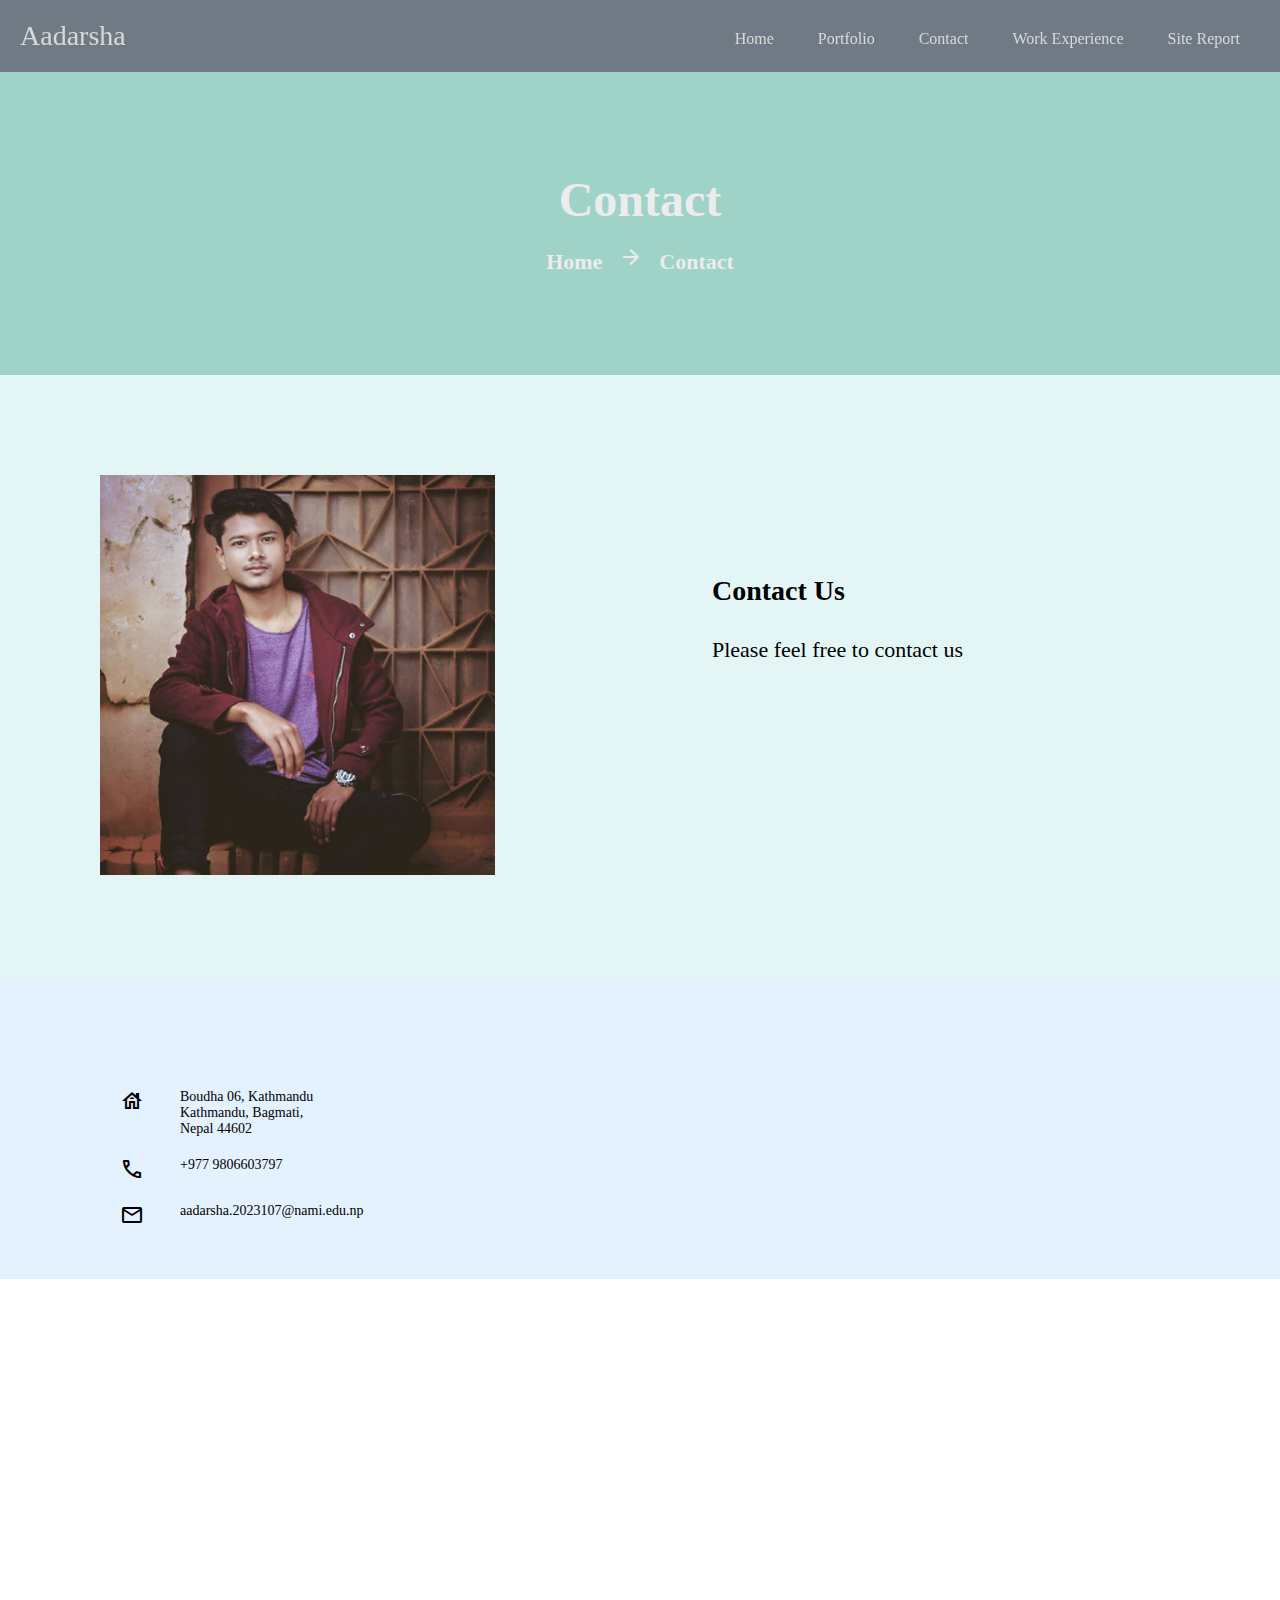
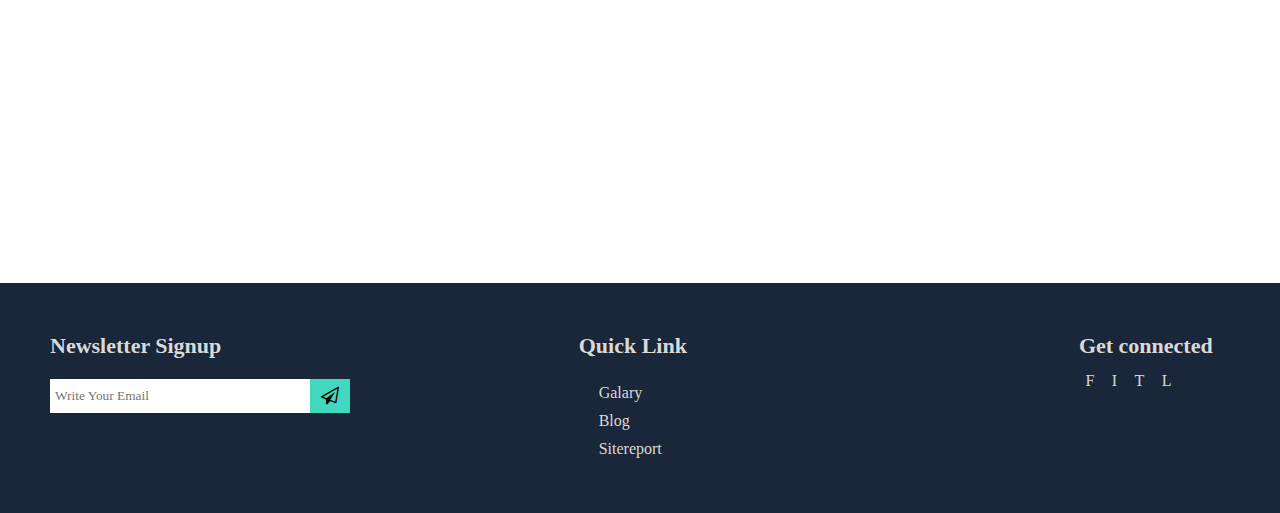
==== contact.html @ 2c63106d "Portfolio Section-1 added" ====
<!--These are elements for contact.html page-->
<!DOCTYPE html>
<html>
<head>
	<meta charset="utf-8">
	<meta name="viewport" content="width=device-width, initial-scale=1">
	<title>Portfolio</title>
	<link rel="stylesheet" href="https://cdnjs.cloudflare.com/ajax/libs/font-awesome/4.7.0/css/font-awesome.min.css">
	<link rel="stylesheet" href="https://fonts.googleapis.com/css2?family=Material+Symbols+Outlined:opsz,wght,FILL,GRAD@48,400,0,0" />
	<!--This is the link for External CSS that add design to header and footer-->
	<link rel="stylesheet" type="text/css" href="./css/style.css"/>
	<link rel="stylesheet" type="text/css" href="./css/main.css"/>
	<link rel="stylesheet" type="text/css" href="./css/contact.css"/>
</head>

<!--Body of the page starts here-->
<body>
	<!--This is the header of the page-->
	<header id="header">	<!--Header Id for scroll up behaviour-->

			<!--This div should float left-->
			<div class="left">
				<a>Aadarsha</a>
			</div>
			<!--left div ends here-->

			<!--This div should float right-->
			<div class="right">

				<!--Start of navigation bar-->
				<nav>

					<!--creating navigation menu-->
					<ul>

						<!--listing all navigation menu items-->
						<li><a href="index.html">Home</a></li>
						<li><a href="portfolio.html">Portfolio</a></li>
						<li><a href="contact.html">Contact</a></li>
						<li><a href="workexperience.html">Work Experience</a></li>
						<li><a href="sitereport.html">Site Report</a></li>
					</ul>
					<!--closing of navigation menu-->

				</nav>
				<!--Navigation bar ends-->

			</div>
			<!--right div ends here-->
	</header>
	<!--Header Ends Here-->

	<!--main part of contact.html page starts from here-->
	<main>
		<!--master-section starts here-->
		<section class="master-section">
			<h1>Contact</h1><br/>
			<h4>Home &nbsp; <span class="material-symbols-outlined">arrow_forward</span> &nbsp; Contact </h4>
		</section>
		<!--master-section ends here--->

		<!--section-1 starts here-->
		<section class="section-1">

			<!--left div-->
			<div class="left-div">
				<img src="./image/image.jpg" height="400" width="auto" />
			</div>
			<!--end of left div-->

			<div class="right-div">
				<h2>Contact Us</h2>
				<p>Please feel free to contact us</p>
			</div>
			<!--right-div ends here-->

		</section>

		<section class="section-2">
			<div class="grid-container">
				<div class="grid-element icon">
					<h3><span class="material-symbols-outlined">house</span></h3>
				</div>

				<div class="grid-element">
					<h3>Boudha 06, Kathmandu <br/> Kathmandu, Bagmati, <br/> Nepal 44602</h3>
				</div>
				<div class="grid-element icon">
					<h3><span class="material-symbols-outlined">call</span></h3>
				</div>
				<div class="grid-element">
					<h3> +977 9806603797</h3>
				</div>
				<div class="grid-element icon">
					<h3><span class="material-symbols-outlined">mail</span></h3>
				</div>
				<div class="grid-element">
					<h3>aadarsha.2023107@nami.edu.np</h3>
				</div>
			</div> 
			<div class="form">
			</div>
		</section>

		<section class="section-3">
			<div>
				<iframe src="https://www.google.com/maps/embed?pb=!1m18!1m12!1m3!1d1766.4216555896098!2d85.33273132327665!3d27.691237312640244!2m3!1f0!2f0!3f0!3m2!1i1024!2i768!4f13.1!3m3!1m2!1s0x39eb19bd77dff7bd%3A0x4e460f61db70187a!2z4KSt4KSV4KWN4KSk4KS_IOCkpeCkvuCkquCkviDgpLjgpKHgpJUsIEthdGhtYW5kdSA0NDYwMA!5e0!3m2!1sen!2snp!4v1677048920042!5m2!1sen!2snp" style="border:0; allowfullscreen="" loading="lazy" referrerpolicy="no-referrer-when-downgrade"></iframe>
			</div>
		</section>


	</main>
	<!--main part of contact.html ends here-->

	<footer>

		<div class="main">

		<!--Start of footer left div--->
		<div class="left">

			<!--footer left inner div starts here-->
			<div class="left-inner">
				<h1>Newsletter Signup</h1>
				<!--Newsletter subscription form start here-->
				<!---Form is required to make submit property send an email-->
				<!--Class given to identity this is footer-form only for newsletter subscription-->
				<form class="footer-form">		
					<input type="email" name="email-for-newsletter" placeholder="Write Your Email" onfocus="this.placeholder='';" required/>
				<button type="submit" name="submit-button" class="subscribe-button"><i class="fa fa-paper-plane-o"></i></button>
				</form>
				<!--footer form ends here-->
			</div>
			<!--footer left inner div ends here-->

		</div>
		<!--end of footer left div-->

		<!--footer center div starts here-->
		<div class="center">
			
			<!--footer center inner div starts here-->
			<div class="center-inner">
				<h1>Quick Link</h1>
					<ul>
						<li><a href="">Galary</a></li>
						<li><a href="">Blog</a></li>
						<li><a href="">Sitereport</a></li>
					</ul>
			</div>
			<!--footer center inner div ends here-->

		</div>
		<!--footer center div ends here-->

		<!--footer right div starts here-->
		<div class="right">
			
			<!--footer right inner div starts here-->
			<div class="right-inner">
				<h1>Get connected</h1>
					<ul>
						<li><a href="">F</a></li>
						<li><a href="">I</a></li>
						<li><a href="">T</a></li>
						<li><a href="">L</a></li>
					</ul>
			</div>
			<!--footer right inner div ends here-->

		</div>
		<!--footer right div ends here-->

	</div>

	</footer>
	<!--footer ends here-->

</body>
</html>
---- css/style.css ----
/*This is the main stylesheet for header and footer of the overall pages of the website*/
:root {
	--fade1 : #e3f6f5;
}
/* setting body margin to 0*/
* {
	margin: 0;
	font-family: Verdana;
}

/*adding design to header*/
header {
	padding: 20px;
	background-color: #1239;
	color: #d9dad7;
	position: sticky;
	top: 0;
}
header div {
	display: inline-block;
	margin: 0;
}
header .left {
	font-weight: 200px;
	font-size: 28px;
}
header .right {
	float: right;
}
header .right nav{
	margin-top: 10px;
}

/* header ul style to none */
ul {
	list-style-type: none;
	margin: 0;
}
/* setting default property of a to designed propert*/
header a{
	text-decoration: none;
	color: #d9dad7;
}
header nav ul .hamburger {
	display: none;
	visibility: hidden;
}

footer a{
	text-decoration: none;
	color: #d9dad7;
}

/*navigation-menu items inline */
header nav ul li {
	display: inline-block;
	margin: 0;
	padding: 0 20px;
}

/*adding design to footer*/
footer {
	background-color: #1a2639;
	color: #d9dad7;
	padding: 50px;
	justify-content: center;
}

/*main container div of footer*/
footer .main {
	display: grid;
	grid-template-columns: auto auto auto;

}

/*footer newsletter subscription form*/
footer form {
	display: flex;
	padding: 20px 0;
}

/*form elements default property modified*/
form input, button, textarea {
	width: 250px;
	height: 30px;
	border-style: none;
	padding: 2px 5px;
	box-shadow: none;
	outline-style: none;
}

/*overriding the property of button to minimize repetation of CSS code*/
footer form button {
	width: 40px;
	height: 34px;
	border-style: none;
	background-color: #41d8bf;
	font-weight: 200px;
	font-size: 18px;
}

/*margin setting for center div*/
footer .center {
	margin: 0 5%;
}

/*margin setting for center dv ul*/
footer .center ul {
	margin: 0 20px;
	padding: 0;
}

/*padding for center h1 maintain a bottom gap*/
footer .center h1 {
	padding-bottom: 20px;
}

/*padding for li maintain top-bottom space between list*/
footer .center li {
	padding: 5px 0;
}

/*floating right for right div*/
footer .right-inner {
	float: right;
	margin-right: 5%;
}

/*inline display and padding to maintain gaps*/
footer .right-inner li {
	display: inline-block;
	padding: 10% 5%;
}

/*changing dont sixe of all h1 elements of footer*/
footer h1 {
	font-size: 22px;
}

@media only screen and (max-width: 900px) {

	nav {
		display: none;
	}
	footer .main {
		grid-template-columns: auto;
	}
	footer .main .left-inner {
		margin-left: auto;
		margin-right: auto;
		max-width: 400px;
	}
	footer .main .left-inner {
		text-align: center;
	}
	footer .main .left-inner form {
		margin: 0 7.5%;
	}
	footer .main .center-inner {
		text-align: center;
		margin-top: 20px;
	}
	footer .main .right-inner {
		float: none;
		text-align: center;
		margin-top: 40px;
	}
	footer .main .right-inner h1 {
		margin-left: 30px;
	}
	footer .main .right-inner ul {
		margin-left: 30px;
		padding-left: 3px;
	}
	footer h1 {
		font-size: 20px;
	}

}
---- css/main.css ----
/*This is the common property for <main> part of all the pages*/

/*margin to 0*/
* {
	margin: 0;
	padding: 0;
	font-family: Verdana;
}

/*for all button with class name read-more*/
.read-more {
	width: 150px;
	height: 40px;
	margin-top: 30px;
	background-color: #41d8bf;
}

/*padding for all sections of all pages*/
section {
	padding: 100px;
}

.master-section {
	background-color: #9fd3c7;
	padding: 100px 0;
	color: #ececec;
}
.master-section h1, h4{
	font-size: 48px;
	text-align: center;
}
.master-section h4 {
	font-size: 22px;
}
.master-section h1 {
	padding: 0;
}
.profile-img {
	height: 400px;
	width: auto;
}
---- css/contact.css ----
.section-1{
	display: grid;
	grid-template-columns: auto auto;
	background-color: var(--fade1);
}
.section-1 .right-div h2 {
	font-size: 28px;
}
.section-2 .grid-container {
	display: grid;
	grid-template-columns: auto auto;
	grid-gap: 0;
	height: 100px;
	margin-right: 10%;
}
.grid-element {
	padding: 10px 20px;
}
.section-1 h2, p {
	font-size: 36px;
	padding: 100px 50px 0 50px;
}
.section-1 p {
	font-size: 22px;
	padding-top: 30px;
}
.section-2 .grid-container .icon h3 {
	font-size: 8px;
}
.section-2 .grid-container .icon {
	width: 20px;
}
.section-2, .section-2 .form form {
	display: flex;
	background-color: #e4f1fe;
}
.section-2 .form form input, textarea{ 
	width: 280px;
	height: 10px;
	padding: 20px;
	margin: 10px 10px;
}
.section-2 .form form textarea {
	height: 150px;
}
.section-2 .form form button {
	width: 200px;
	height: 40px;
	float: right;
	margin-right: 10px;
	background-color: #41d8bf;
}
.section-2 h3 {
	font-size: 14px;
	font-weight: normal;
}
.section-3 div {
	width: 600px;
	margin-right: auto;
	margin-left: auto;
}
.section-3 div iframe {
	height: 400px;
	width: 600px;
	margin-left: auto;
	margin-right: auto;
}
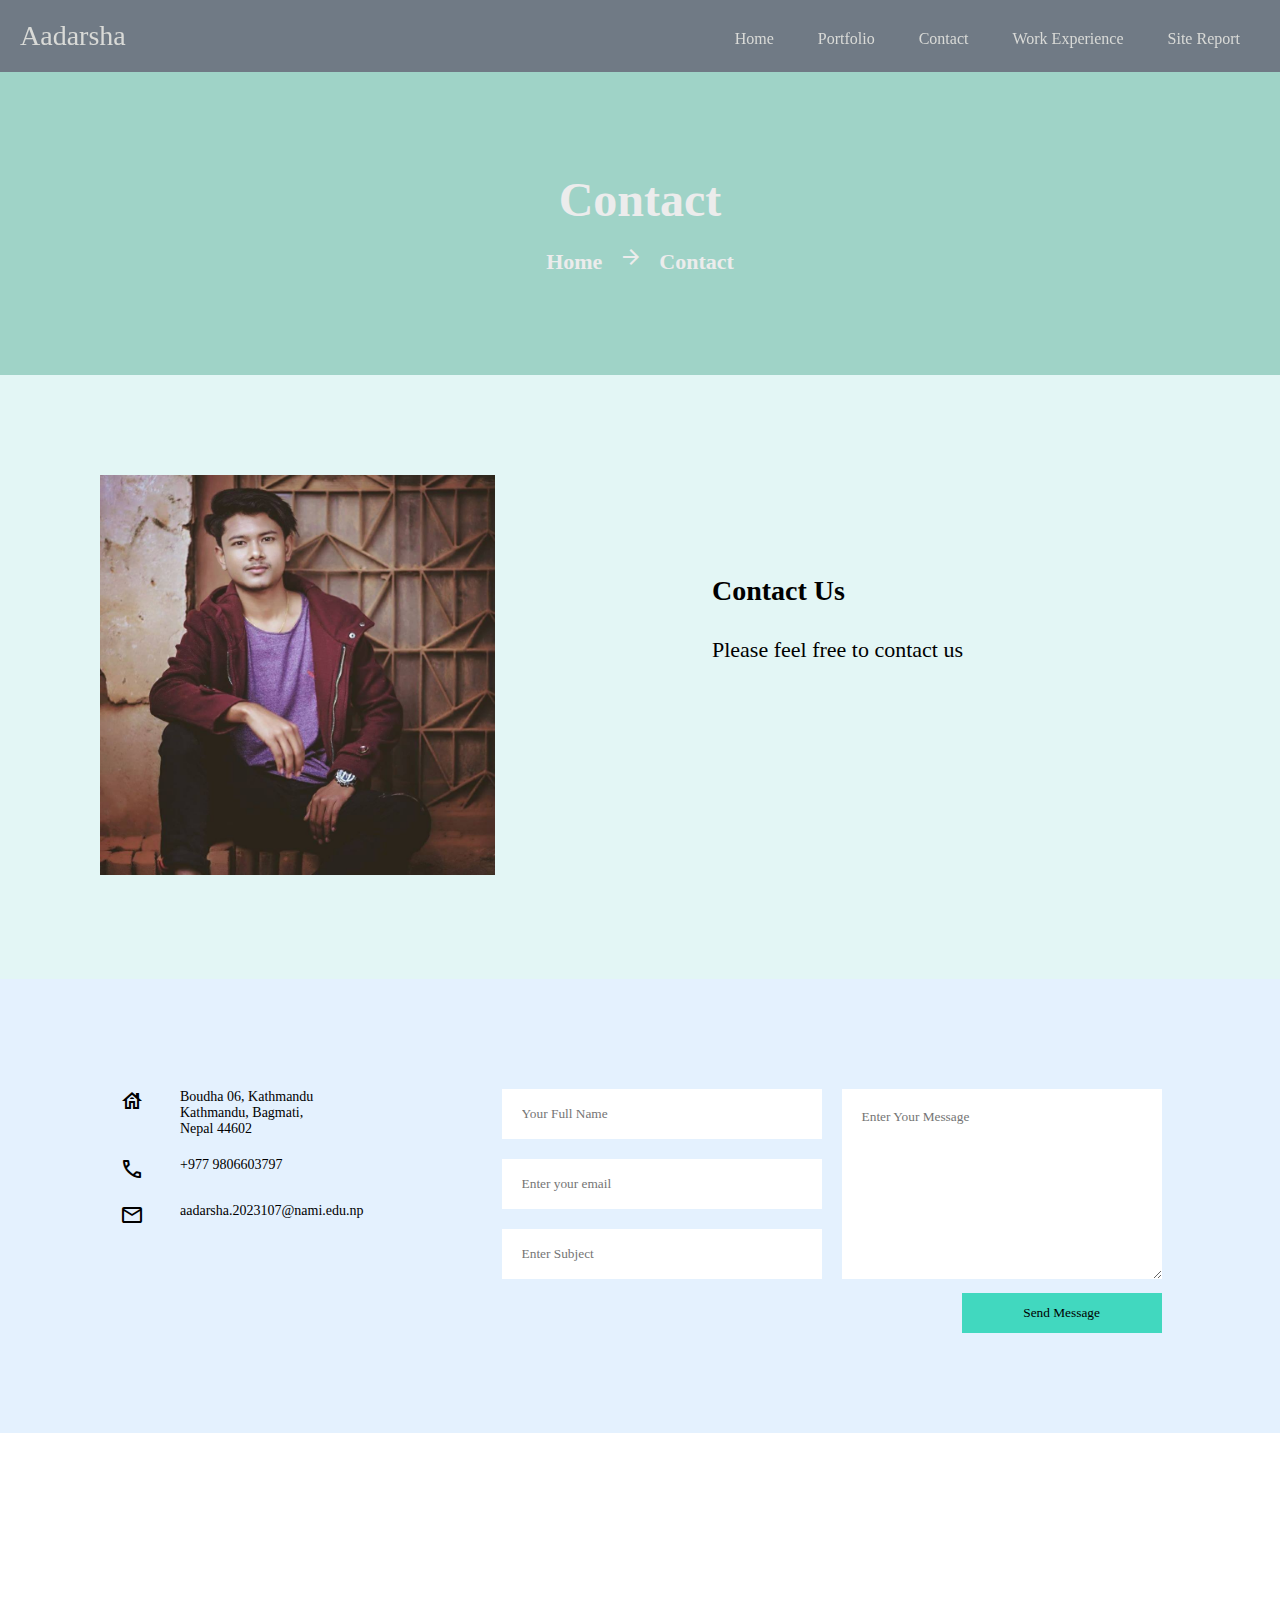
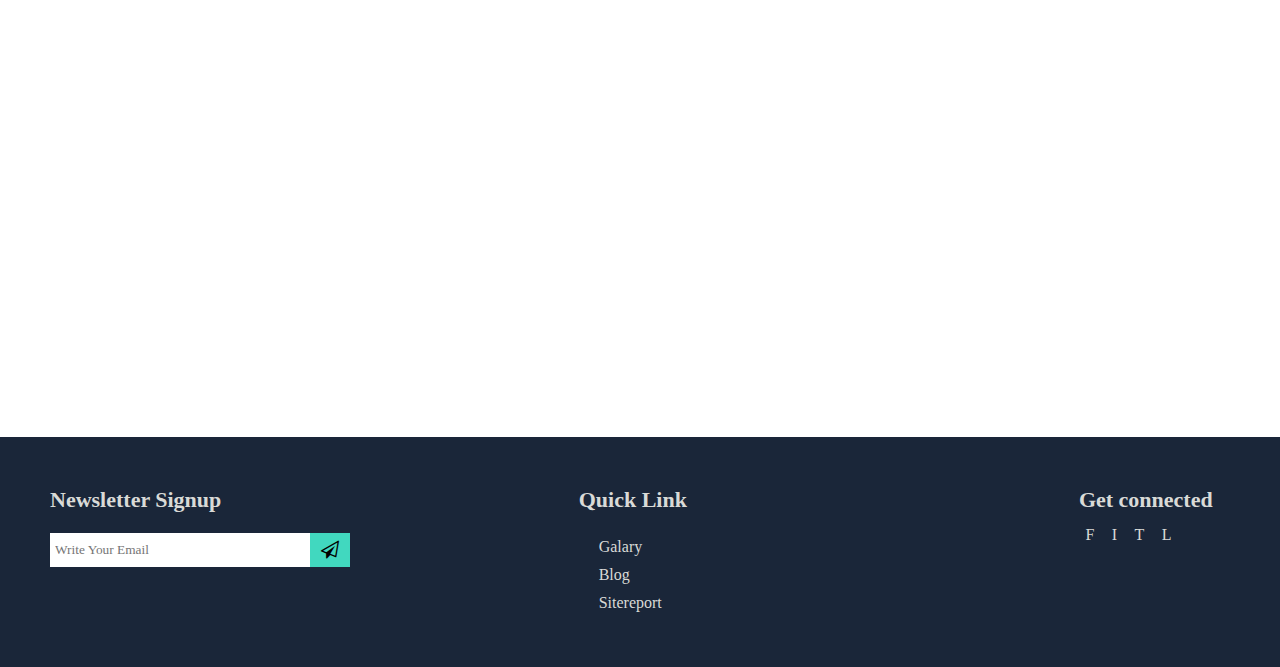
==== commit 57d8fdc1: "Contact Form Created" ====
--- a/contact.html
+++ b/contact.html
@@ -99,6 +99,17 @@
 				</div>
 			</div> 
 			<div class="form">
+				<form>
+					<div>	
+						<input class="name" name="name" id="name" placeholder="Your Full Name" required/><br/>
+						<input type="email" name="email" placeholder="Enter your email" required/><br/>
+						<input type="text" name="subject" placeholder="Enter Subject"required/>
+					</div>
+					<div>
+						<textarea type="text" name="message" placeholder="Enter Your Message"required/></textarea><br/>
+						<button type="submit" name="Submit">Send Message</button>
+					</div>
+				</form>
 			</div>
 		</section>
 
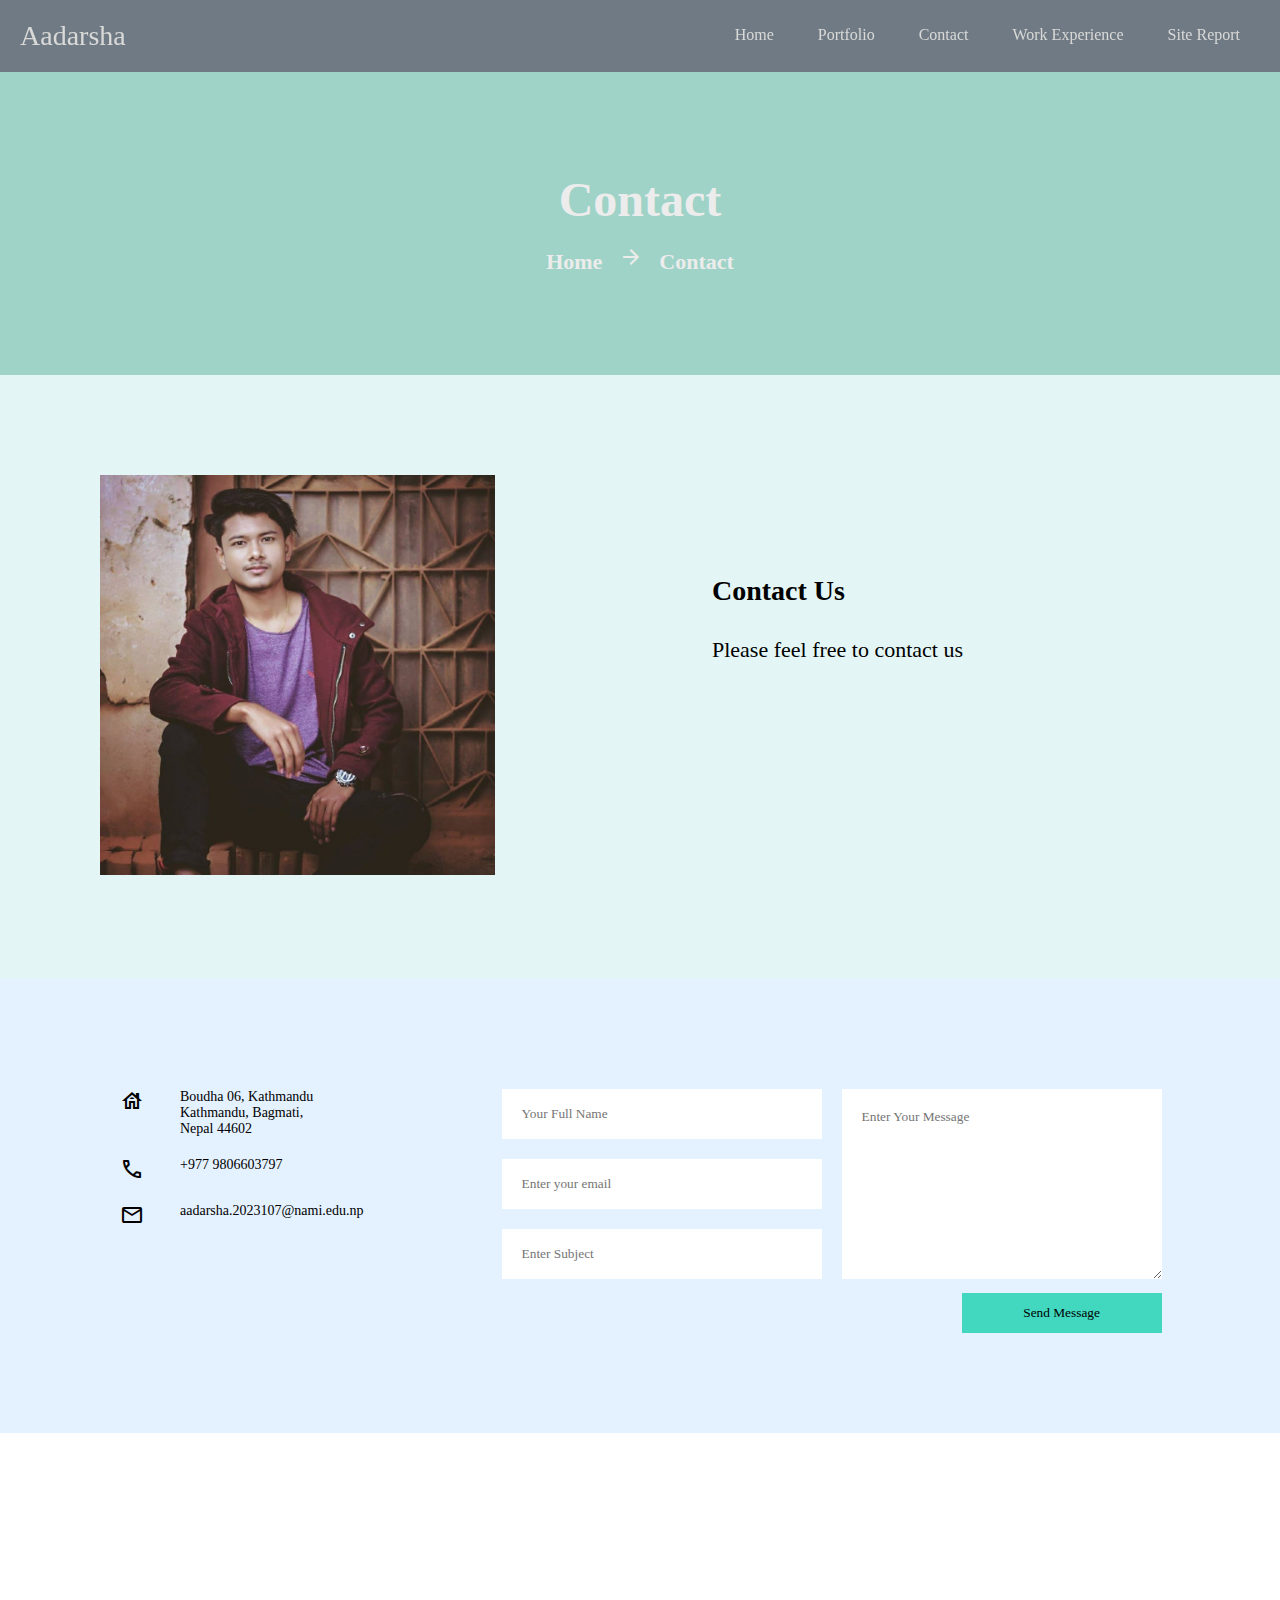
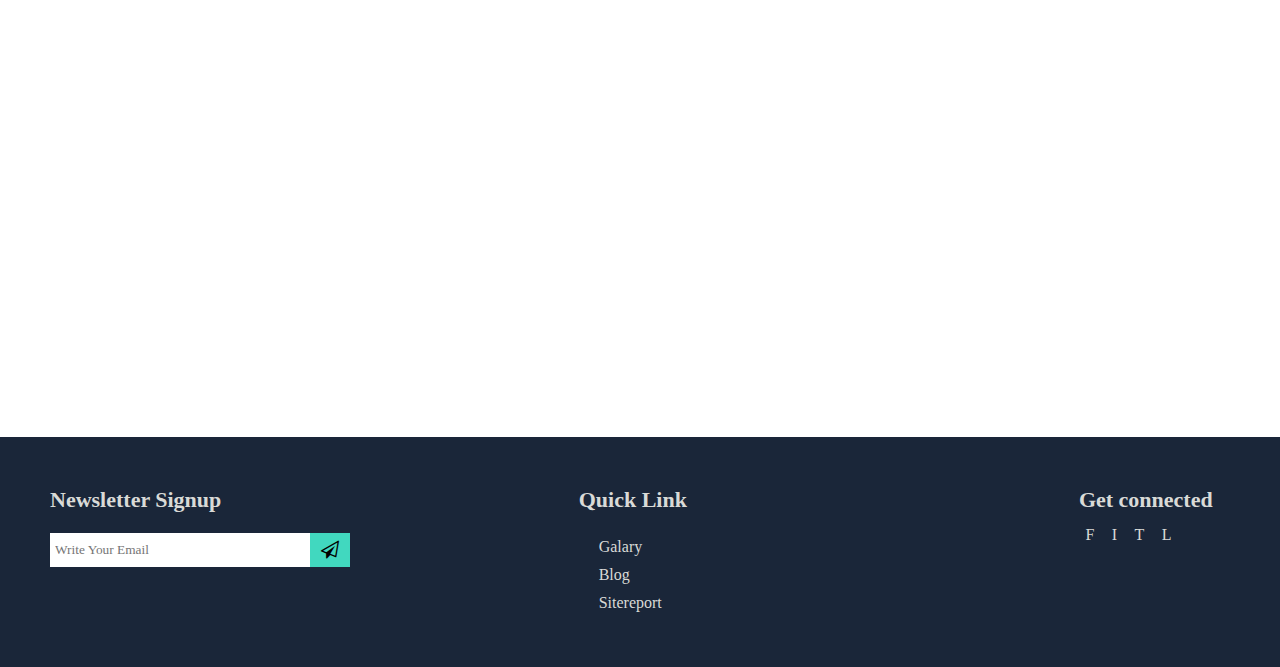
==== commit 54264278: "Box shadow modified" ====
--- a/contact.html
+++ b/contact.html
@@ -20,7 +20,7 @@
 
 			<!--This div should float left-->
 			<div class="left">
-				<a>Aadarsha</a>
+				<a href="#section">Aadarsha</a>
 			</div>
 			<!--left div ends here-->
 
@@ -53,7 +53,7 @@
 	<!--main part of contact.html page starts from here-->
 	<main>
 		<!--master-section starts here-->
-		<section class="master-section">
+		<section class="master-section" id="section">
 			<h1>Contact</h1><br/>
 			<h4>Home &nbsp; <span class="material-symbols-outlined">arrow_forward</span> &nbsp; Contact </h4>
 		</section>
@@ -99,7 +99,7 @@
 				</div>
 			</div> 
 			<div class="form">
-				<form>
+				<form action="mailto: aadarsha.2023107@nami.edu.np" method="post" enctype="text/plain">
 					<div>	
 						<input class="name" name="name" id="name" placeholder="Your Full Name" required/><br/>
 						<input type="email" name="email" placeholder="Enter your email" required/><br/>
@@ -136,7 +136,7 @@
 				<!--Newsletter subscription form start here-->
 				<!---Form is required to make submit property send an email-->
 				<!--Class given to identity this is footer-form only for newsletter subscription-->
-				<form class="footer-form">		
+				<form class="footer-form" action="mailto: aadarsha.2023107@nami.edu.np" method="post" enctype="text/plain">		
 					<input type="email" name="email-for-newsletter" placeholder="Write Your Email" onfocus="this.placeholder='';" required/>
 				<button type="submit" name="submit-button" class="subscribe-button"><i class="fa fa-paper-plane-o"></i></button>
 				</form>
--- a/css/style.css
+++ b/css/style.css
@@ -3,6 +3,9 @@
 	--fade1 : #e3f6f5;
 }
 /* setting body margin to 0*/
+html {
+	scroll-behavior: smooth;
+}
 * {
 	margin: 0;
 	font-family: Verdana;
@@ -28,7 +31,7 @@
 	float: right;
 }
 header .right nav{
-	margin-top: 10px;
+	padding-top: 6px;
 }
 
 /* header ul style to none */
@@ -41,6 +44,7 @@
 	text-decoration: none;
 	color: #d9dad7;
 }
+
 header nav ul .hamburger {
 	display: none;
 	visibility: hidden;
@@ -137,10 +141,43 @@
 	font-size: 22px;
 }
 
+header .left a:hover {
+  transition: 5s;
+  -webkit-animation: glowing-text 1s ease-in-out infinite alternate;
+  -moz-animation: glowing-text 1s ease-in-out infinite alternate;
+  animation: glowing-text 1s ease-in-out infinite alternate;
+  cursor: pointer;
+
+}
+nav a:hover {
+	padding: 30px;
+	padding-bottom: 28.5px;
+	cursor: pointer;
+	transition: 1s;
+	background-color: #1249;
+}
+.active {
+	border-bottom: 2ps solid red;
+}
+@keyframes glowing-text {
+  0% {
+    text-shadow: 0 0 10px #fff, 0 0 20px #fff, 0 0 30px #2e00e6, 0 0 40px #6300e6, 0 0 50px #c300e6, 0 0 60px #e200e6, 0 0 70px #e600ca;
+  
+  100% {
+    text-shadow: 0 0 20px #fff, 0 0 30px #ff4da6, 0 0 40px #ff4da6, 0 0 50px #ff4da6, 0 0 60px #ff4da6, 0 0 70px #ff4da6, 0 0 80px #ff4da6;
+  }
+}
 @media only screen and (max-width: 900px) {
 
-	nav {
+	nav{
 		display: none;
+	}
+	header .right .hamburger div {
+		height: 3px;
+		width: 30px;
+		background-color: white;
+		display: block;
+		margin: 5px;
 	}
 	footer .main {
 		grid-template-columns: auto;
--- a/css/main.css
+++ b/css/main.css
@@ -38,4 +38,43 @@
 .profile-img {
 	height: 400px;
 	width: auto;
+}
+
+.skill {
+	text-align: center;
+}
+
+/*for grid-container div of section-3 only*/
+.skill .grid-container {
+	display: grid;
+	grid-template-columns: auto auto auto;
+	padding: 25px;
+}
+.skill h1, .main-paragraph {
+	margin: 25px auto;
+}
+.skill p {
+	margin-bottom: 0;
+}
+.skill h1 {
+	margin-bottom: 0;
+}
+/* for grid-element of section-2 only*/
+.skill .grid-element {
+	padding: 100px;
+	box-shadow: rgba(100, 100, 111, 0.2) 0px 7px 29px 0px;
+	margin: 10px;
+}
+
+.skill .grid-element p, a {
+	padding: 10px 0;
+}
+.skill .grid-element p i{
+	font-size: 48px;
+}
+.skill .grid-element:hover{
+	cursor: pointer;
+	color: #8594e4;
+	box-shadow: rgba(0, 0, 0, 0.25) 0px 54px 55px, rgba(0, 0, 0, 0.12) 0px -12px 30px, rgba(0, 0, 0, 0.12) 0px 4px 6px, rgba(0, 0, 0, 0.17) 0px 12px 13px, rgba(0, 0, 0, 0.09) 0px -3px 5px;
+	transition: 0.5s;
 }--- a/css/contact.css
+++ b/css/contact.css
@@ -64,4 +64,13 @@
 	width: 600px;
 	margin-left: auto;
 	margin-right: auto;
-}+}
+footer form button {
+	width: 40px;
+	height: 34px;
+	border-style: none;
+	background-color: #41d8bf;
+	font-weight: 200px;
+	font-size: 18px;
+}
+
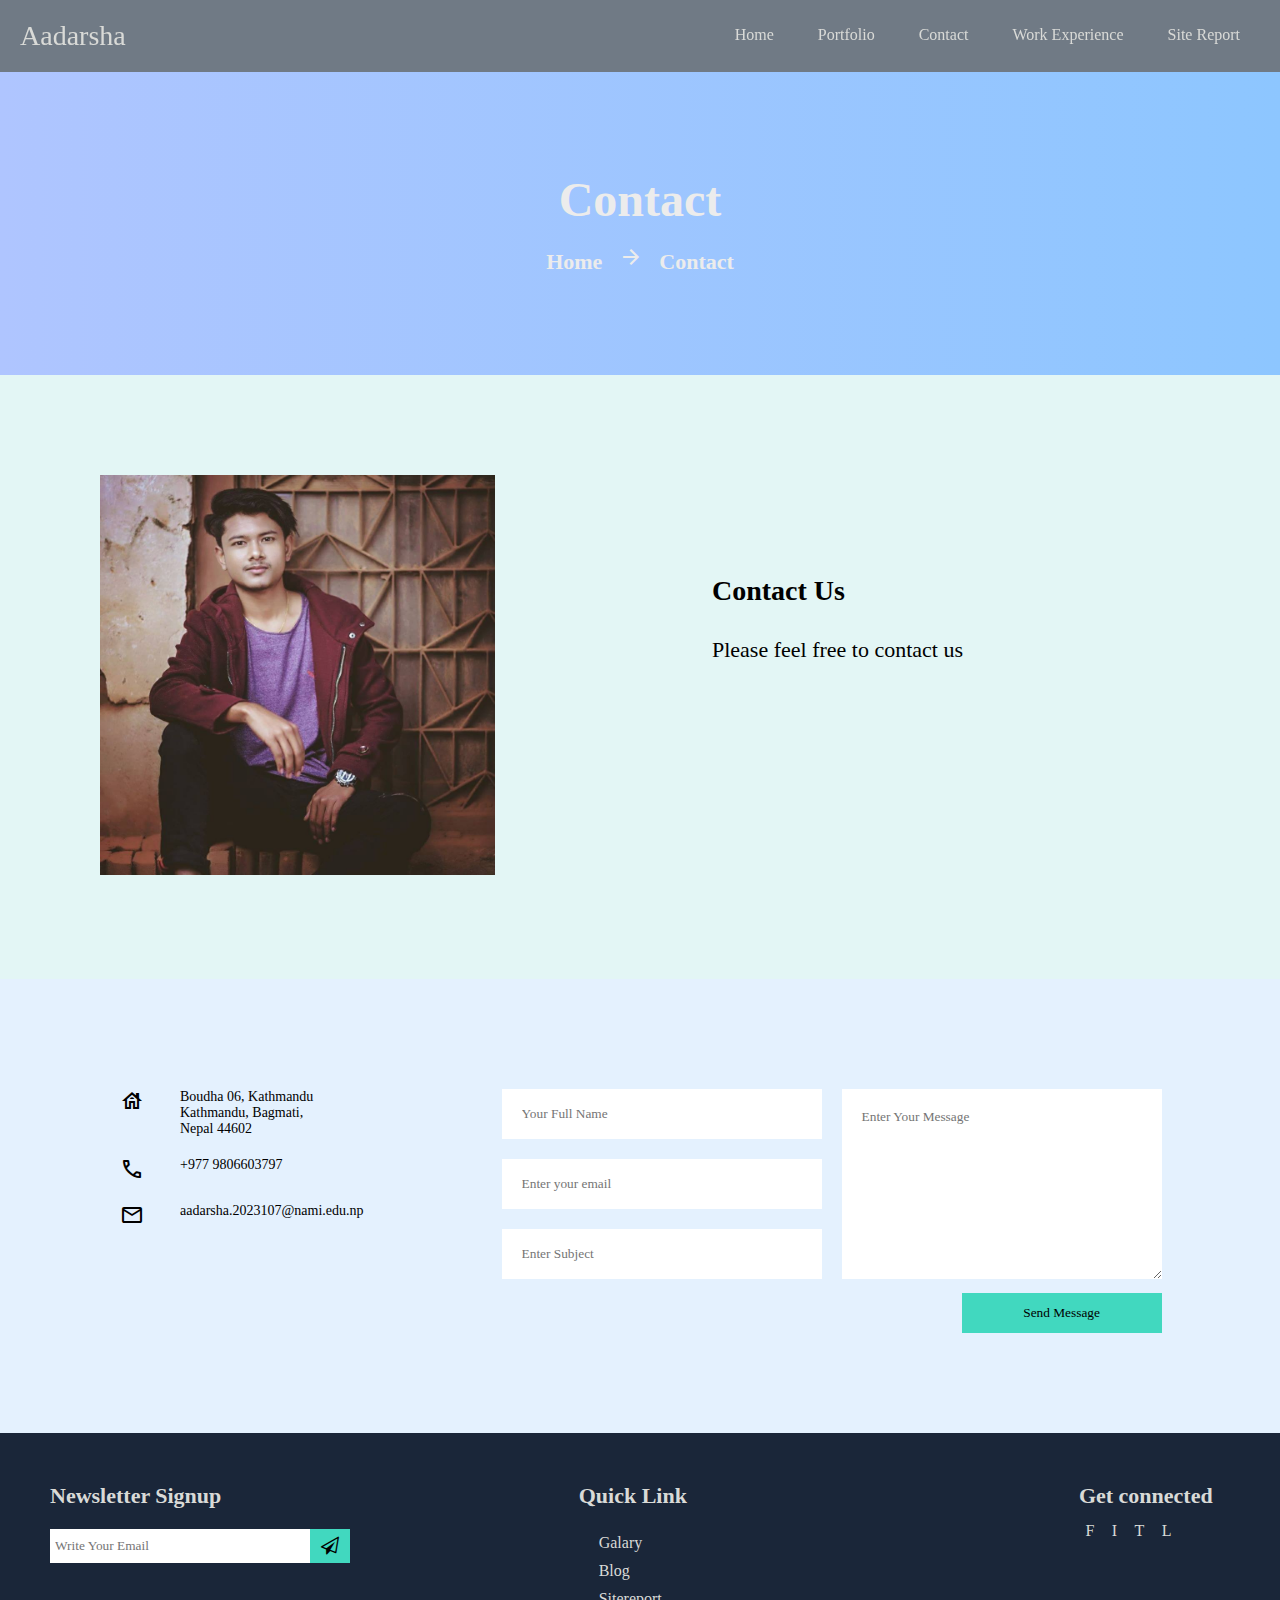
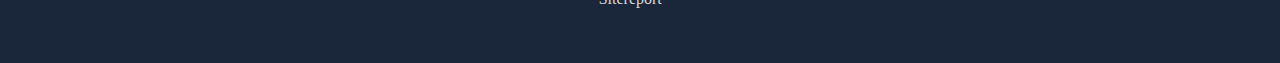
==== commit fda510fd: "Content and Styling for workexperience.html page" ====
--- a/contact.html
+++ b/contact.html
@@ -36,7 +36,7 @@
 						<!--listing all navigation menu items-->
 						<li><a href="index.html">Home</a></li>
 						<li><a href="portfolio.html">Portfolio</a></li>
-						<li><a href="contact.html">Contact</a></li>
+						<li class="active"><a href="contact.html">Contact</a></li>
 						<li><a href="workexperience.html">Work Experience</a></li>
 						<li><a href="sitereport.html">Site Report</a></li>
 					</ul>
@@ -113,12 +113,6 @@
 			</div>
 		</section>
 
-		<section class="section-3">
-			<div>
-				<iframe src="https://www.google.com/maps/embed?pb=!1m18!1m12!1m3!1d1766.4216555896098!2d85.33273132327665!3d27.691237312640244!2m3!1f0!2f0!3f0!3m2!1i1024!2i768!4f13.1!3m3!1m2!1s0x39eb19bd77dff7bd%3A0x4e460f61db70187a!2z4KSt4KSV4KWN4KSk4KS_IOCkpeCkvuCkquCkviDgpLjgpKHgpJUsIEthdGhtYW5kdSA0NDYwMA!5e0!3m2!1sen!2snp!4v1677048920042!5m2!1sen!2snp" style="border:0; allowfullscreen="" loading="lazy" referrerpolicy="no-referrer-when-downgrade"></iframe>
-			</div>
-		</section>
-
 
 	</main>
 	<!--main part of contact.html ends here-->
--- a/css/style.css
+++ b/css/style.css
@@ -102,7 +102,10 @@
 	font-weight: 200px;
 	font-size: 18px;
 }
-
+footer form button:hover {
+	font-size: 22px;
+	transition: 1s;
+}
 /*margin setting for center div*/
 footer .center {
 	margin: 0 5%;
@@ -157,16 +160,20 @@
 	background-color: #1249;
 }
 .active {
-	border-bottom: 2ps solid red;
-}
+  -webkit-animation: glowing-text 1s ease-in-out infinite alternate;
+  -moz-animation: glowing-text 1s ease-in-out infinite alternate;
+  animation: glowing-text 1s ease-in-out infinite alternate;
+}
+
 @keyframes glowing-text {
   0% {
     text-shadow: 0 0 10px #fff, 0 0 20px #fff, 0 0 30px #2e00e6, 0 0 40px #6300e6, 0 0 50px #c300e6, 0 0 60px #e200e6, 0 0 70px #e600ca;
-  
+  }
   100% {
     text-shadow: 0 0 20px #fff, 0 0 30px #ff4da6, 0 0 40px #ff4da6, 0 0 50px #ff4da6, 0 0 60px #ff4da6, 0 0 70px #ff4da6, 0 0 80px #ff4da6;
   }
 }
+
 @media only screen and (max-width: 900px) {
 
 	nav{
--- a/css/main.css
+++ b/css/main.css
@@ -21,7 +21,9 @@
 }
 
 .master-section {
-	background-color: #9fd3c7;
+	background: #1D976C;
+	background: -webkit-linear-gradient(to right,  #afc5ff, #1D976C);
+	background: linear-gradient(to right,  #afc5ff, #8dc6ff);
 	padding: 100px 0;
 	color: #ececec;
 }
@@ -56,6 +58,7 @@
 .skill p {
 	margin-bottom: 0;
 }
+
 .skill h1 {
 	margin-bottom: 0;
 }
@@ -72,9 +75,24 @@
 .skill .grid-element p i{
 	font-size: 48px;
 }
+.skill h1 {
+	margin-bottom: 20px;
+}
 .skill .grid-element:hover{
 	cursor: pointer;
 	color: #8594e4;
 	box-shadow: rgba(0, 0, 0, 0.25) 0px 54px 55px, rgba(0, 0, 0, 0.12) 0px -12px 30px, rgba(0, 0, 0, 0.12) 0px 4px 6px, rgba(0, 0, 0, 0.17) 0px 12px 13px, rgba(0, 0, 0, 0.09) 0px -3px 5px;
 	transition: 0.5s;
+}
+.skill .grid-element p:hover{
+	transform: scale(1.5);
+	transition: 1s;
+}
+
+.read-more:hover {
+	font-size: 15px;
+	transition: 1s;
+}
+button:hover {
+	cursor: pointer;
 }--- a/css/contact.css
+++ b/css/contact.css
@@ -12,6 +12,7 @@
 	grid-gap: 0;
 	height: 100px;
 	margin-right: 10%;
+
 }
 .grid-element {
 	padding: 10px 20px;
@@ -54,17 +55,7 @@
 	font-size: 14px;
 	font-weight: normal;
 }
-.section-3 div {
-	width: 600px;
-	margin-right: auto;
-	margin-left: auto;
-}
-.section-3 div iframe {
-	height: 400px;
-	width: 600px;
-	margin-left: auto;
-	margin-right: auto;
-}
+
 footer form button {
 	width: 40px;
 	height: 34px;
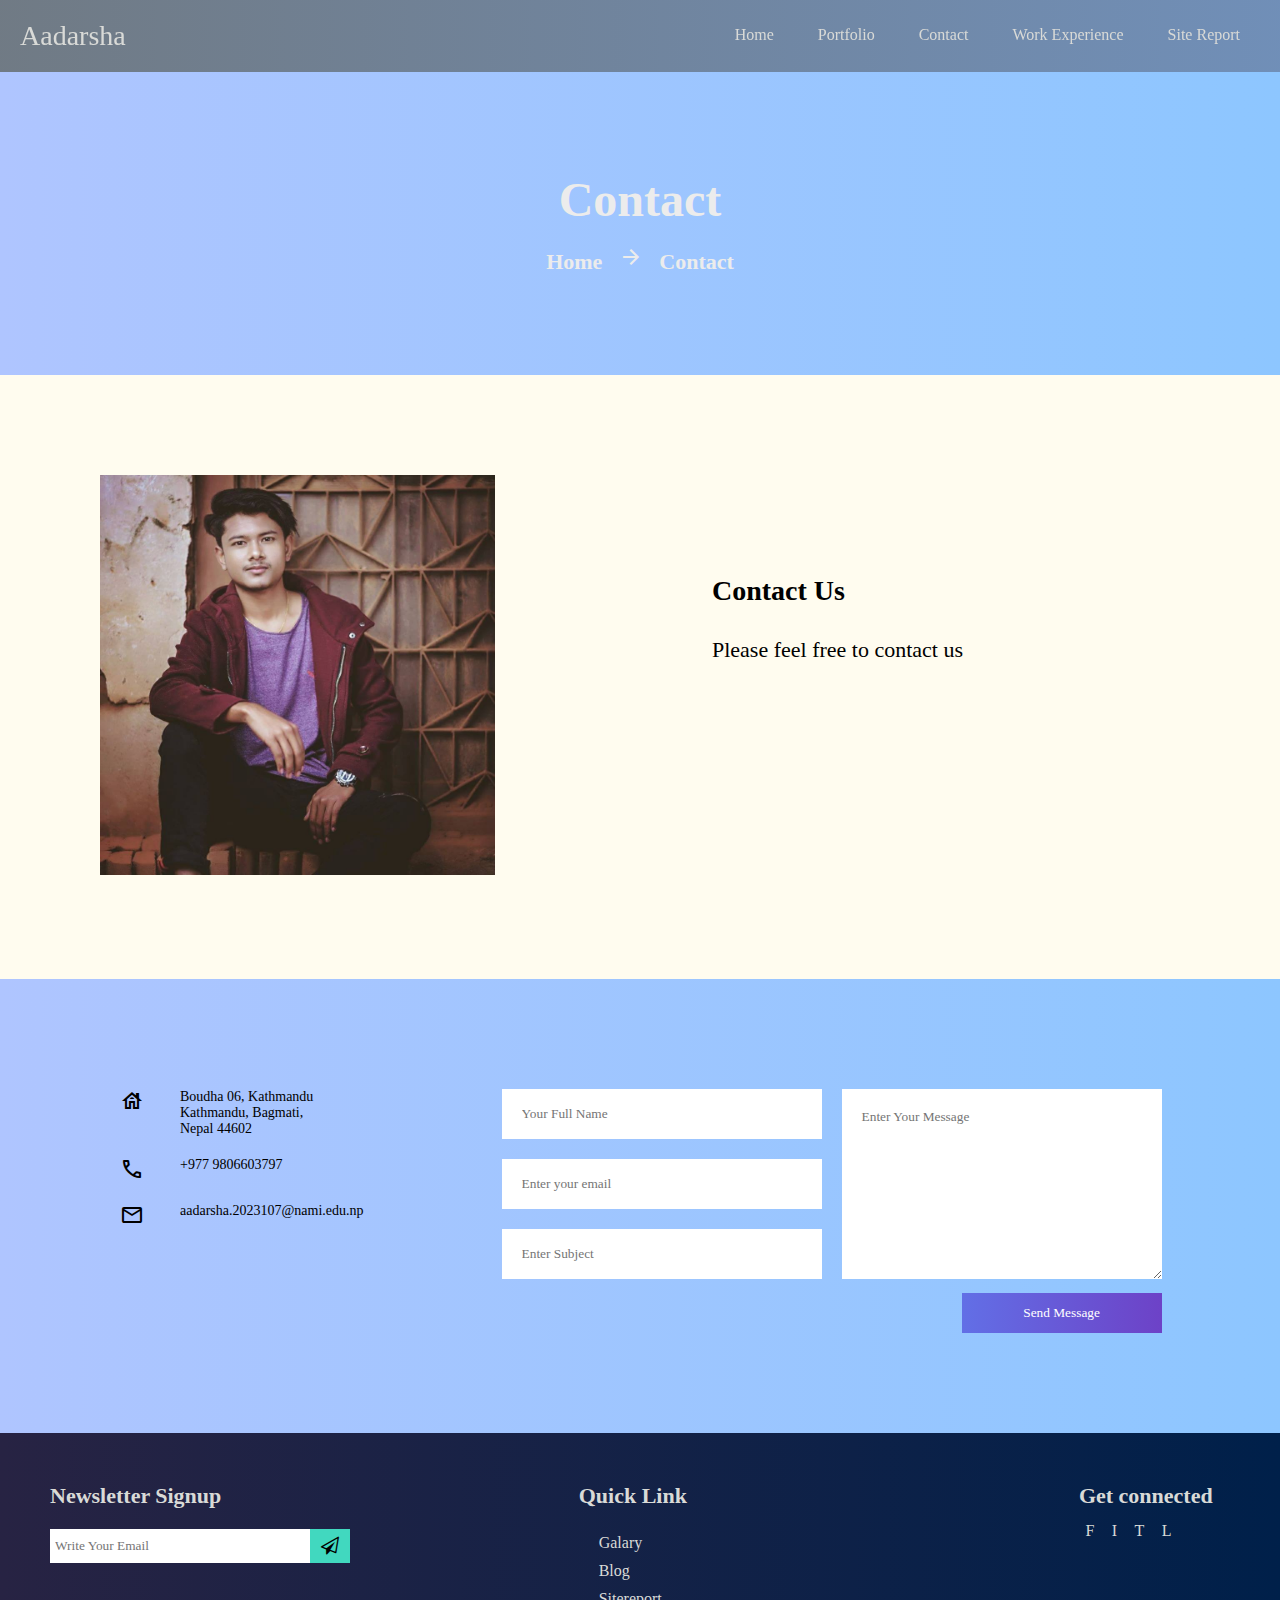
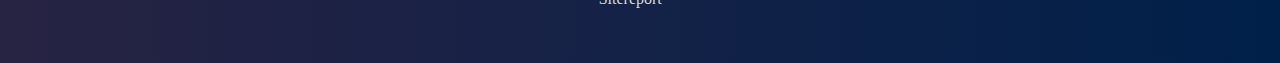
==== commit 3f9546f1: "Hamburger Modified" ====
--- a/contact.html
+++ b/contact.html
@@ -27,24 +27,43 @@
 			<!--This div should float right-->
 			<div class="right">
 
-				<!--Start of navigation bar-->
-				<nav>
-
-					<!--creating navigation menu-->
-					<ul>
-
-						<!--listing all navigation menu items-->
-						<li><a href="index.html">Home</a></li>
-						<li><a href="portfolio.html">Portfolio</a></li>
-						<li class="active"><a href="contact.html">Contact</a></li>
-						<li><a href="workexperience.html">Work Experience</a></li>
-						<li><a href="sitereport.html">Site Report</a></li>
-					</ul>
-					<!--closing of navigation menu-->
-
-				</nav>
-				<!--Navigation bar ends-->
-
+				<div class="nav-container">
+					<!--Start of navigation bar-->
+					<input type="checkbox" id="mobile" hidden />
+					<nav class="web-nav">
+
+						<!--creating navigation menu-->
+						<ul>
+							<!--listing all navigation menu items-->
+							<li><a href="index.html">Home</a></li>
+							<li><a href="portfolio.html">Portfolio</a></li>
+							<li class="active"><a href="contact.html">Contact</a></li>
+							<li><a href="workexperience.html">Work Experience</a></li>
+							<li><a href="sitereport.html">Site Report</a></li>
+						</ul>
+						<!--closing of navigation menu-->
+
+					</nav>
+					<!--Web Navigation bar ends-->
+
+					<nav class="mobile-nav">
+						<ul>
+							<li><a href="index.html">Home</a></li>
+							<li><a href="portfolio.html">Portfolio</a></li>
+							<li><a href="contact.html">Contact</a></li>
+							<li><a href="workexperience.html">Work Experience</a></li>
+							<li><a href="sitereport.html">Site Report</a></li>
+						</ul>		
+					</nav>
+					<!--Mobile Navigation bar ends-->
+
+					<label for="mobile" class="hamburger">
+						<span></span>
+						<span></span>
+						<span></span>
+					</label>
+
+				</div>
 			</div>
 			<!--right div ends here-->
 	</header>
--- a/css/style.css
+++ b/css/style.css
@@ -1,23 +1,23 @@
 /*This is the main stylesheet for header and footer of the overall pages of the website*/
-:root {
-	--fade1 : #e3f6f5;
-}
+
 /* setting body margin to 0*/
 html {
 	scroll-behavior: smooth;
 }
-* {
-	margin: 0;
+body {
 	font-family: Verdana;
+	margin: 0;
 }
 
 /*adding design to header*/
 header {
 	padding: 20px;
-	background-color: #1239;
+	background: -webkit-linear-gradient(to right,  #1239, #1289);
+	background: linear-gradient(to right,  #1239, #1489);
 	color: #d9dad7;
 	position: sticky;
 	top: 0;
+	z-index: 999;
 }
 header div {
 	display: inline-block;
@@ -30,7 +30,7 @@
 header .right {
 	float: right;
 }
-header .right nav{
+header .right .web-nav{
 	padding-top: 6px;
 }
 
@@ -44,10 +44,15 @@
 	text-decoration: none;
 	color: #d9dad7;
 }
-
-header nav ul .hamburger {
+.hamburger {
+	/*display: none;*/
+	height: fit-content;
+	cursor: pointer;
+	padding: 3px 8px;
+	transition: 0.2s;
+}
+.mobile-nav {
 	display: none;
-	visibility: hidden;
 }
 
 footer a{
@@ -56,7 +61,7 @@
 }
 
 /*navigation-menu items inline */
-header nav ul li {
+header .web-nav ul li {
 	display: inline-block;
 	margin: 0;
 	padding: 0 20px;
@@ -64,7 +69,8 @@
 
 /*adding design to footer*/
 footer {
-	background-color: #1a2639;
+	background: -webkit-linear-gradient(to right,  #272343, #00204a);
+	background: linear-gradient(to right,  #272343, #00204a);
 	color: #d9dad7;
 	padding: 50px;
 	justify-content: center;
@@ -152,7 +158,7 @@
   cursor: pointer;
 
 }
-nav a:hover {
+.web-nav a:hover {
 	padding: 30px;
 	padding-bottom: 28.5px;
 	cursor: pointer;
@@ -175,16 +181,44 @@
 }
 
 @media only screen and (max-width: 900px) {
-
-	nav{
+	.web-nav {
 		display: none;
 	}
-	header .right .hamburger div {
-		height: 3px;
+	.mobile-nav{
+		display: block;
+		position: absolute;
+		left: -300px;
+		top: 0px;
+		z-index: 999;
+		width: 280px;
+		height: 100vh;
+		background: -webkit-linear-gradient(to right,  #3b4a6b, #1289);
+		background: linear-gradient(to right,  #3b4a6b, #1489);
+		transition: 0.2s;
+		box-shadow: 2px 0 20px 0 rgba(0. 0. 0. 0.05);
+	}
+	#mobile:checked ~ .mobile-nav {
+		left: 0;
+
+	}
+	.hamburger span {
 		width: 30px;
-		background-color: white;
+		height: 2px;
+		background: white;
 		display: block;
 		margin: 5px;
+	}
+	.mobile-nav ul li {
+		padding: 30px;
+	}
+	.mobile-nav ul li {
+		padding: 30px;
+		font-weight: bold;
+		font-size: 20px;
+	}
+	.mobile-nav ul {
+		padding: 0 20px;
+		margin-top: 60px;
 	}
 	footer .main {
 		grid-template-columns: auto;
--- a/css/main.css
+++ b/css/main.css
@@ -58,6 +58,9 @@
 .skill p {
 	margin-bottom: 0;
 }
+.skill .skill-title {
+	width: 80px;
+}
 
 .skill h1 {
 	margin-bottom: 0;
--- a/css/contact.css
+++ b/css/contact.css
@@ -1,7 +1,7 @@
 .section-1{
 	display: grid;
 	grid-template-columns: auto auto;
-	background-color: var(--fade1);
+	background-color: #fffcef;
 }
 .section-1 .right-div h2 {
 	font-size: 28px;
@@ -31,9 +31,13 @@
 .section-2 .grid-container .icon {
 	width: 20px;
 }
-.section-2, .section-2 .form form {
+.section-2{
 	display: flex;
-	background-color: #e4f1fe;
+	background: -webkit-linear-gradient(to right,  #afc5ff, #1D976C);
+	background: linear-gradient(to right,  #afc5ff, #8dc6ff);
+}
+.section-2 .form form {
+	display: flex;
 }
 .section-2 .form form input, textarea{ 
 	width: 280px;
@@ -49,7 +53,9 @@
 	height: 40px;
 	float: right;
 	margin-right: 10px;
-	background-color: #41d8bf;
+	background: -webkit-linear-gradient(to right,  #626fe6, #6d42c7);
+	background: linear-gradient(to right,  #626fe6, #6d42c7);
+	color: white;
 }
 .section-2 h3 {
 	font-size: 14px;
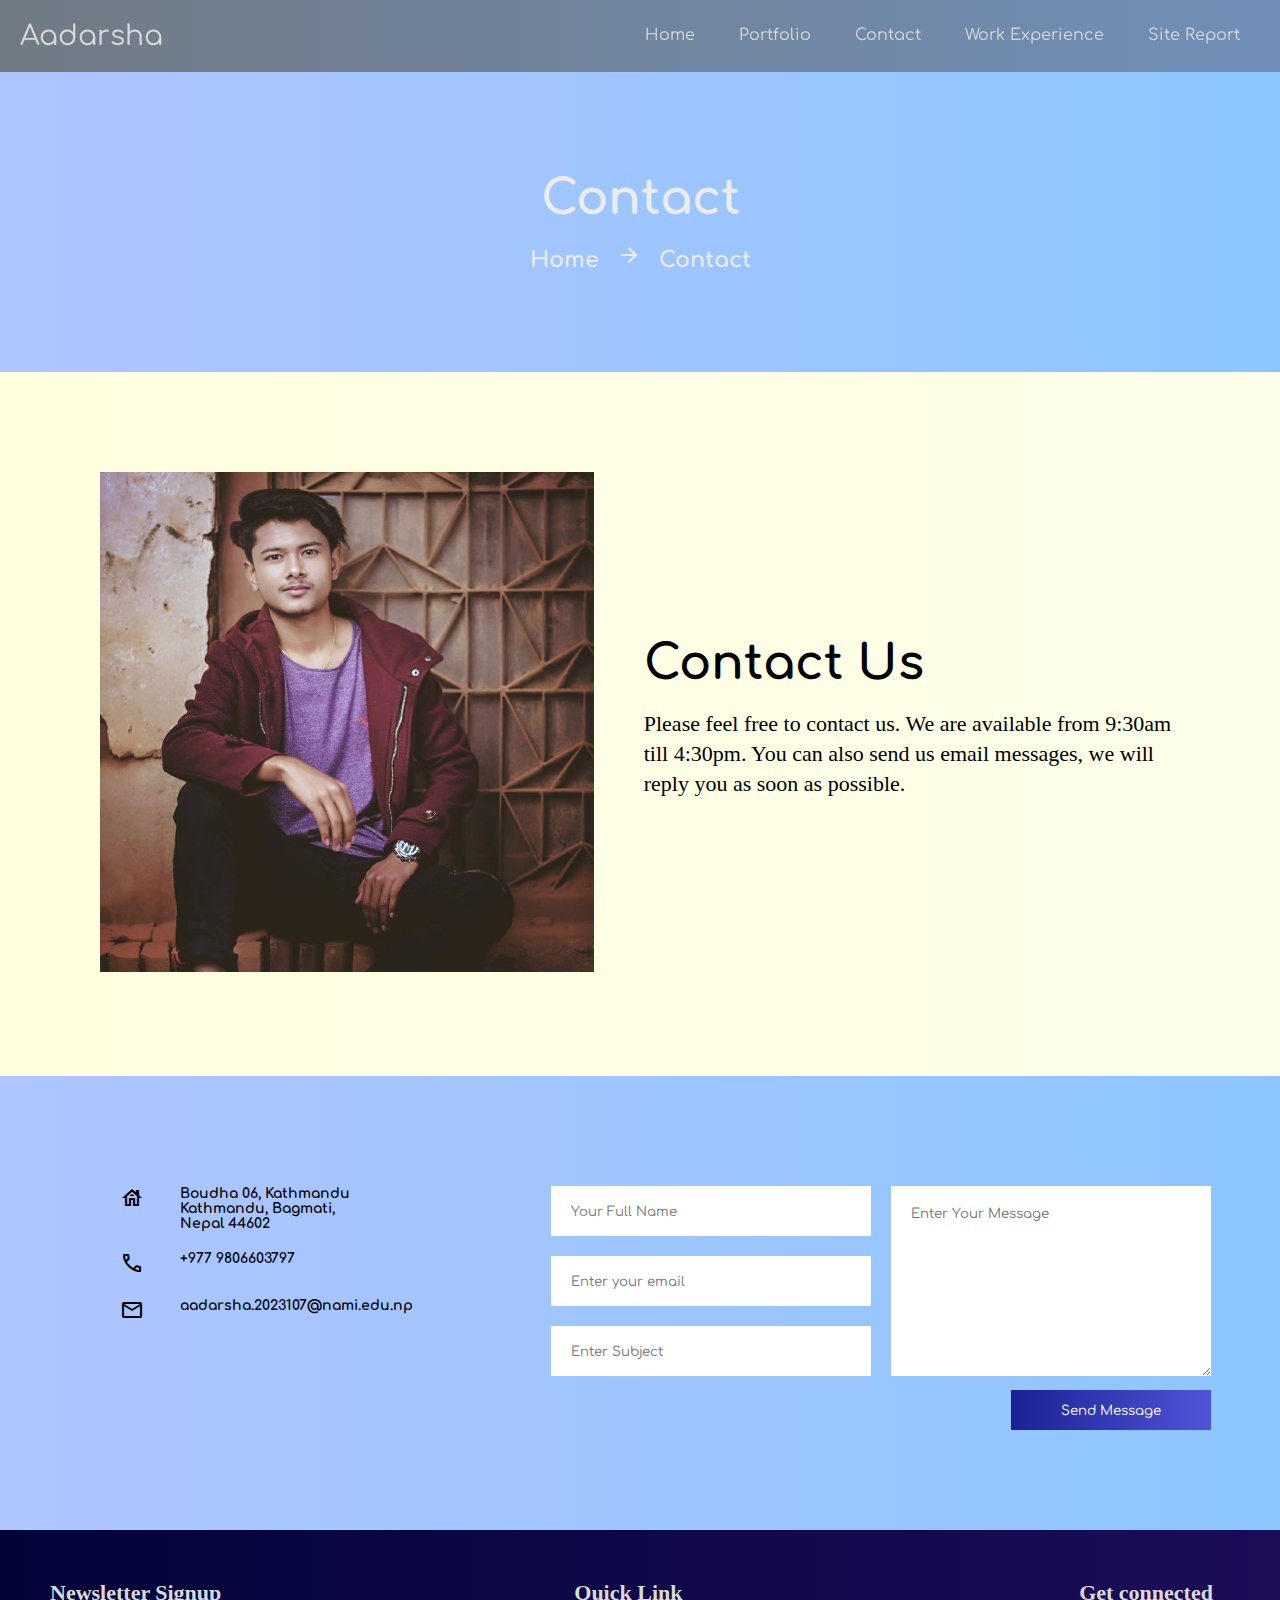
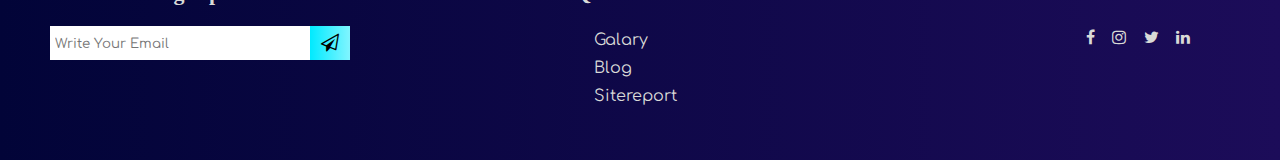
==== commit 5ff1ff4e: "CSS for responsive website added" ====
--- a/contact.html
+++ b/contact.html
@@ -83,13 +83,13 @@
 
 			<!--left div-->
 			<div class="left-div">
-				<img src="./image/image.jpg" height="400" width="auto" />
+				<img src="./image/image.jpg"/>
 			</div>
 			<!--end of left div-->
 
 			<div class="right-div">
 				<h2>Contact Us</h2>
-				<p>Please feel free to contact us</p>
+				<p>Please feel free to contact us. We are available from 9:30am till 4:30pm. You can also send us email messages, we will reply you as soon as possible.</p>
 			</div>
 			<!--right-div ends here-->
 
@@ -98,27 +98,27 @@
 		<section class="section-2">
 			<div class="grid-container">
 				<div class="grid-element icon">
-					<h3><span class="material-symbols-outlined">house</span></h3>
+					<h3 class="address"><i class="material-symbols-outlined">house</i></h3>
 				</div>
 
 				<div class="grid-element">
-					<h3>Boudha 06, Kathmandu <br/> Kathmandu, Bagmati, <br/> Nepal 44602</h3>
+					<h3 class="address">Boudha 06, Kathmandu <br/> Kathmandu, Bagmati, <br/> Nepal 44602</h3>
 				</div>
 				<div class="grid-element icon">
-					<h3><span class="material-symbols-outlined">call</span></h3>
+					<h3 class="address"><i class="material-symbols-outlined">call</i></h3>
 				</div>
 				<div class="grid-element">
-					<h3> +977 9806603797</h3>
+					<h3 class="address"> +977 9806603797</h3>
 				</div>
 				<div class="grid-element icon">
-					<h3><span class="material-symbols-outlined">mail</span></h3>
+					<h3 class="address"><i class="material-symbols-outlined">mail</i></h3>
 				</div>
 				<div class="grid-element">
-					<h3>aadarsha.2023107@nami.edu.np</h3>
+					<h3 class="address">aadarsha.2023107@nami.edu.np</h3>
 				</div>
 			</div> 
 			<div class="form">
-				<form action="mailto: aadarsha.2023107@nami.edu.np" method="post" enctype="text/plain">
+				<form action="mailto:aadarsha.2023107@nami.edu.np" method="post" enctype="text/plain">
 					<div>	
 						<input class="name" name="name" id="name" placeholder="Your Full Name" required/><br/>
 						<input type="email" name="email" placeholder="Enter your email" required/><br/>
@@ -145,11 +145,11 @@
 
 			<!--footer left inner div starts here-->
 			<div class="left-inner">
-				<h1>Newsletter Signup</h1>
+				<h2>Newsletter Signup</h2>
 				<!--Newsletter subscription form start here-->
 				<!---Form is required to make submit property send an email-->
 				<!--Class given to identity this is footer-form only for newsletter subscription-->
-				<form class="footer-form" action="mailto: aadarsha.2023107@nami.edu.np" method="post" enctype="text/plain">		
+				<form class="footer-form" action="mailto:aadarsha.2023107@nami.edu.np" method="post" enctype="text/plain">		
 					<input type="email" name="email-for-newsletter" placeholder="Write Your Email" onfocus="this.placeholder='';" required/>
 				<button type="submit" name="submit-button" class="subscribe-button"><i class="fa fa-paper-plane-o"></i></button>
 				</form>
@@ -165,7 +165,7 @@
 			
 			<!--footer center inner div starts here-->
 			<div class="center-inner">
-				<h1>Quick Link</h1>
+				<h2>Quick Link</h2>
 					<ul>
 						<li><a href="">Galary</a></li>
 						<li><a href="">Blog</a></li>
@@ -182,12 +182,12 @@
 			
 			<!--footer right inner div starts here-->
 			<div class="right-inner">
-				<h1>Get connected</h1>
+				<h2>Get connected</h2>
 					<ul>
-						<li><a href="">F</a></li>
-						<li><a href="">I</a></li>
-						<li><a href="">T</a></li>
-						<li><a href="">L</a></li>
+						<li><a href="#" class="fa fa-facebook"></a></a></li>
+						<li><a href="#" class="fa fa-instagram"></a></li>
+						<li><a href="#" class="fa fa-twitter"></a></li>
+						<li><a href="#" class="fa fa-linkedin"></a></li>
 					</ul>
 			</div>
 			<!--footer right inner div ends here-->
--- a/css/style.css
+++ b/css/style.css
@@ -1,11 +1,11 @@
 /*This is the main stylesheet for header and footer of the overall pages of the website*/
-
+@import url('https://fonts.googleapis.com/css2?family=Autour+One&family=Comfortaa:wght@300;400;500;600;700&family=Junge&family=Sono:wght@200;300;400;500;600;700;800&display=swap');
 /* setting body margin to 0*/
 html {
 	scroll-behavior: smooth;
 }
 body {
-	font-family: Verdana;
+	font-family: 'Comfortaa';
 	margin: 0;
 }
 
@@ -43,6 +43,7 @@
 header a{
 	text-decoration: none;
 	color: #d9dad7;
+	font-family: 'Comfortaa';
 }
 .hamburger {
 	/*display: none;*/
@@ -58,6 +59,7 @@
 footer a{
 	text-decoration: none;
 	color: #d9dad7;
+	font-family: 'Comfortaa';
 }
 
 /*navigation-menu items inline */
@@ -69,8 +71,8 @@
 
 /*adding design to footer*/
 footer {
-	background: -webkit-linear-gradient(to right,  #272343, #00204a);
-	background: linear-gradient(to right,  #272343, #00204a);
+	background: -webkit-linear-gradient(to right,  #020438, #1c0c59);
+	background: linear-gradient(to right,  #020438, #1c0c59);
 	color: #d9dad7;
 	padding: 50px;
 	justify-content: center;
@@ -97,6 +99,7 @@
 	padding: 2px 5px;
 	box-shadow: none;
 	outline-style: none;
+	font-family: 'Comfortaa';
 }
 
 /*overriding the property of button to minimize repetation of CSS code*/
@@ -104,7 +107,8 @@
 	width: 40px;
 	height: 34px;
 	border-style: none;
-	background-color: #41d8bf;
+	background: -webkit-linear-gradient(to right,  #00eaff, #81f5ff);
+	background: linear-gradient(to right,  #00eaff,#81f5ff);
 	font-weight: 200px;
 	font-size: 18px;
 }
@@ -124,7 +128,7 @@
 }
 
 /*padding for center h1 maintain a bottom gap*/
-footer .center h1 {
+footer .center h2 {
 	padding-bottom: 20px;
 }
 
@@ -146,8 +150,13 @@
 }
 
 /*changing dont sixe of all h1 elements of footer*/
-footer h1 {
+footer h2 {
 	font-size: 22px;
+}
+
+.fa:hover {
+	transform: scale(2);
+	transition: 1s;
 }
 
 header .left a:hover {
@@ -179,7 +188,6 @@
     text-shadow: 0 0 20px #fff, 0 0 30px #ff4da6, 0 0 40px #ff4da6, 0 0 50px #ff4da6, 0 0 60px #ff4da6, 0 0 70px #ff4da6, 0 0 80px #ff4da6;
   }
 }
-
 @media only screen and (max-width: 900px) {
 	.web-nav {
 		display: none;
@@ -243,15 +251,19 @@
 		text-align: center;
 		margin-top: 40px;
 	}
-	footer .main .right-inner h1 {
+	footer .main .right-inner h2 {
 		margin-left: 30px;
 	}
 	footer .main .right-inner ul {
 		margin-left: 30px;
 		padding-left: 3px;
 	}
-	footer h1 {
+	footer h2 {
 		font-size: 20px;
 	}
+	footer .right ul {
+		width: 200px;
+		margin: 0;
+	}
 
 }--- a/css/main.css
+++ b/css/main.css
@@ -12,9 +12,10 @@
 	width: 150px;
 	height: 40px;
 	margin-top: 30px;
-	background-color: #41d8bf;
-}
-
+	background: -webkit-linear-gradient(to right, #192294, #5254d8);
+	background: linear-gradient(to right, #192294, #5254d8);
+	color: white;
+}
 /*padding for all sections of all pages*/
 section {
 	padding: 100px;
@@ -28,6 +29,7 @@
 	color: #ececec;
 }
 .master-section h1, h4{
+	font-family: 'Comfortaa';
 	font-size: 48px;
 	text-align: center;
 }
@@ -36,6 +38,35 @@
 }
 .master-section h1 {
 	padding: 0;
+}
+
+.about-me {
+	display: grid;
+	grid-template-columns: auto auto;
+	background: -webkit-linear-gradient(to right,  #d7fffd, #bcfff2);
+	background: linear-gradient(to right,  #d7fffd, #bcfff2);
+}
+.about-me h2 {
+	font-family: 'Comfortaa';
+	font-size: 48px;
+	margin-bottom: 20px;
+}
+.about-me p {
+	font-family: 'Jungle';
+	font-size: 22px;
+	text-align: justify;
+	padding: 0;
+	margin-bottom: 20px;
+	line-height: 30px;
+}
+.about-me button {
+	margin-top: 0px;
+}
+.about-me .right {
+	margin-left: 50px;
+	display: flex;
+	justify-content: center;
+	align-items: center;
 }
 .profile-img {
 	height: 400px;
@@ -44,6 +75,8 @@
 
 .skill {
 	text-align: center;
+	background: -webkit-linear-gradient(to right,  #d7fffd, #bcfff2);
+	background: linear-gradient(to right,  #d7fffd, #bcfff2);
 }
 
 /*for grid-container div of section-3 only*/
@@ -51,20 +84,30 @@
 	display: grid;
 	grid-template-columns: auto auto auto;
 	padding: 25px;
-}
-.skill h1, .main-paragraph {
+	color: #5c5470;
+}
+.skill .grid-element {
+	background: -webkit-linear-gradient(to right,  #41d8bf, #36d1c4);
+	background: linear-gradient(to right,  #41d8bf, #36d1c4);
+}
+.skill h2, .main-paragraph {
 	margin: 25px auto;
+	font-family: 'Comfortaa';
+	font-size: 48px;
 }
 .skill p {
 	margin-bottom: 0;
+	font-family: 'Comfortaa';
+	font-size: 22px;
+	margin: 50px 0;
 }
 .skill .skill-title {
 	width: 80px;
 }
-
-.skill h1 {
-	margin-bottom: 0;
-}
+.skill .grid-element p {
+	margin: auto;
+}
+
 /* for grid-element of section-2 only*/
 .skill .grid-element {
 	padding: 100px;
@@ -83,19 +126,170 @@
 }
 .skill .grid-element:hover{
 	cursor: pointer;
-	color: #8594e4;
 	box-shadow: rgba(0, 0, 0, 0.25) 0px 54px 55px, rgba(0, 0, 0, 0.12) 0px -12px 30px, rgba(0, 0, 0, 0.12) 0px 4px 6px, rgba(0, 0, 0, 0.17) 0px 12px 13px, rgba(0, 0, 0, 0.09) 0px -3px 5px;
 	transition: 0.5s;
 }
-.skill .grid-element p:hover{
-	transform: scale(1.5);
+
+
+.flex-card {
+	background: -webkit-linear-gradient(to right,  #afc5ff, #1D976C);
+	background: linear-gradient(to right,  #afc5ff, #8dc6ff);
+}
+.flex-card .flex-container {
+	display: flex;
+	text-align: center;
+	justify-content: center;
+	align-items: center;
+}
+.flex-card .card {
+	background-color: #e4f1fe;
+	padding: 30px;
+	color: #606470;
+}
+.flex-card .circle {
+	margin: auto;
+	height: 100px;
+	width: 100px;
+	border-radius: 100px;
+	background-color: white; 
+	border-style: solid;
+	border-width: 30px;
+	border-color: #cadefc;
+	display: flex;
+	justify-content: center;
+	align-items: center;
+}
+.flex-card .card .circle p{
+	font-size: 32px;
+	align-items: center;
+	font-family: 'Comfortaa';
+	margin: 0;
+	padding: 0;
+}
+.flex-card .card .content h3 {
+	font-size: 28px;
+	margin: 30px 0;
+	font-family: 'Comfortaa';
+}
+.flex-card .card h5 {
+	font-size: 18px;
+	margin: 20px 0;
+	font-family: 'Comfortaa';
+}
+.flex-card .card button {
+	background: -webkit-linear-gradient(to right,  #afc5ff, #1D976C);
+	background: linear-gradient(to right,  #afc5ff, #8dc6ff);
+	font-family: 'Comfortaa';
+}
+.flex-card .card:hover {
+	background: -webkit-linear-gradient(to right,  #626fe6, #6d42c7);
+	background: linear-gradient(to right,  #626fe6, #6d42c7);
+	transform: scale(1.02);
+	transition: 2s;
+}
+.flex-card .card:hover .content {
+	color: #dee1ec;
+}
+
+.gallery {
+	background: -webkit-linear-gradient(to right,  #fdffcd, #e0ffcd);
+	background: linear-gradient(to right,  #e0ffcd, #fdffcd);
+	text-align: center;
+	color: #6f7777;
+}
+.gallery img {
+	width: 300px;
+	height: auto;
+}
+.gallery h2 {
+	margin: 0;
+	font-family: 'Comfortaa';
+	font-size: 48px;
+	margin-bottom: 0;
+	padding-bottom: 0;
+}
+.gallery p {
+	margin-bottom: 40px;
+	padding: 0;
+	font-family: 'Comfortaa';
+	font-size: 22px;
+	margin: 50px 0;
+}
+.gallery .grid-container {
+	display: grid;
+	grid-template-columns: auto auto auto;
+}
+.gallery img:hover {
+	transform: scale(1.2);
 	transition: 1s;
 }
 
 .read-more:hover {
 	font-size: 15px;
 	transition: 1s;
+	font-family: 'Comfortaa';
 }
 button:hover {
 	cursor: pointer;
-}+}
+
+
+@media only screen and (max-width: 900px) {
+
+	.about-me {
+		display: flex;
+		flex-direction: column;
+		padding: 30px;
+	}
+	.about-me .left-inner, .right-inner {
+		display: flex;
+		flex-direction: column;
+		justify-content: center;
+		align-items: center;
+	}
+	.about-me img {
+		width: 200px;
+		height: auto;
+		margin-bottom: 20px;
+		text-align: left;
+	}
+	.skill {
+		padding: 30px;
+	}
+	.skill .grid-container {
+		display: grid;
+		grid-template-columns: auto auto;
+	}
+	.skill .grid-container p {
+		font-size: 10px;
+	}
+	.skill .grid-element {
+		width: 100px;
+		height: 100px;
+		padding: 10px;
+	}
+	.flex-card {
+		padding: 30px;
+	}
+	.flex-card .flex-container{
+		flex-direction: column;
+	}
+	.flex-card .flex-container .card {
+		margin-top: 50px;
+	}
+	.gallery {
+		padding: 10px;
+		padding-top: 100px;
+	}
+	.gallery h2{
+		font-size: 28px;
+	}
+	.gallery .grid-container {
+		display: grid;
+		grid-template-columns: auto auto;
+	}
+	.gallery img {
+		width: 150px;
+		height: auto;
+	}
+}
--- a/css/contact.css
+++ b/css/contact.css
@@ -1,11 +1,32 @@
 .section-1{
 	display: grid;
 	grid-template-columns: auto auto;
-	background-color: #fffcef;
+	background: -webkit-linear-gradient(to right,  #e0ffcd, #80ffdb);
+	background: linear-gradient(to right,  #feffdf, #feffea);
+}
+.section-1 img {
+	height: 500px;
+	width: auto;
+}
+.section-1 .right-div {
+	display: flex;
+	flex-direction: column;
+	justify-content: center;
+	align-items: right;
+	margin-left: 50px;
 }
 .section-1 .right-div h2 {
-	font-size: 28px;
+	font-family: 'Comfortaa';
+	font-size: 48px;
+	margin-bottom: 30px;
 }
+
+.section-1 h2, p {
+	font-family: '"Jungle';
+	line-height: 30px;
+	font-size: 22px;
+}
+
 .section-2 .grid-container {
 	display: grid;
 	grid-template-columns: auto auto;
@@ -14,20 +35,17 @@
 	margin-right: 10%;
 
 }
+
+.address {
+	font-family: 'Comfortaa';
+	font-size: 14px;
+}
+
 .grid-element {
 	padding: 10px 20px;
 }
-.section-1 h2, p {
-	font-size: 36px;
-	padding: 100px 50px 0 50px;
-}
-.section-1 p {
-	font-size: 22px;
-	padding-top: 30px;
-}
-.section-2 .grid-container .icon h3 {
-	font-size: 8px;
-}
+
+
 .section-2 .grid-container .icon {
 	width: 20px;
 }
@@ -53,14 +71,11 @@
 	height: 40px;
 	float: right;
 	margin-right: 10px;
-	background: -webkit-linear-gradient(to right,  #626fe6, #6d42c7);
-	background: linear-gradient(to right,  #626fe6, #6d42c7);
+	background: -webkit-linear-gradient(to right, #192294, #5254d8);
+	background: linear-gradient(to right, #192294, #5254d8);
 	color: white;
 }
-.section-2 h3 {
-	font-size: 14px;
-	font-weight: normal;
-}
+
 
 footer form button {
 	width: 40px;
@@ -71,3 +86,59 @@
 	font-size: 18px;
 }
 
+
+@media only screen and (max-width: 900px) {
+	.section-1 {
+		padding: 100px 20px;
+	}
+	.section-1 img {
+		width: 300px;
+		height: auto;
+		margin-bottom: 50px;
+	}
+	.section-1 {
+		display: flex;
+		flex-direction: column;
+		justify-content: center;
+		align-items: center;
+	}
+	.section-1 .right-div h2 {
+		font-size: 32px;
+	}
+	.section-1 .right-div p {
+		text-align: justify;
+	}
+	.section-1 .right-div {
+		display: flex;
+		flex-direction: column;
+		justify-content: center;
+		align-items: center;
+		margin: 10px;
+	}
+	.section-2 {
+		display: flex;
+		flex-direction: column;
+		justify-content: center;
+		align-items: center;
+	}
+	.section-2 .grid-container {
+		padding-bottom: 100px;
+	}
+	.section-2 .form form {
+		display: flex;
+		flex-direction: column;
+	}
+	.section-2 .form form div {
+		display: flex;
+		flex-direction: column;
+		justify-content: center;
+		align-items: center;
+	}
+	.section-2 .form div input {
+		margin: 0;
+	}
+	.section-2 .form form div textarea{
+		margin-top: 20px;
+	}
+
+}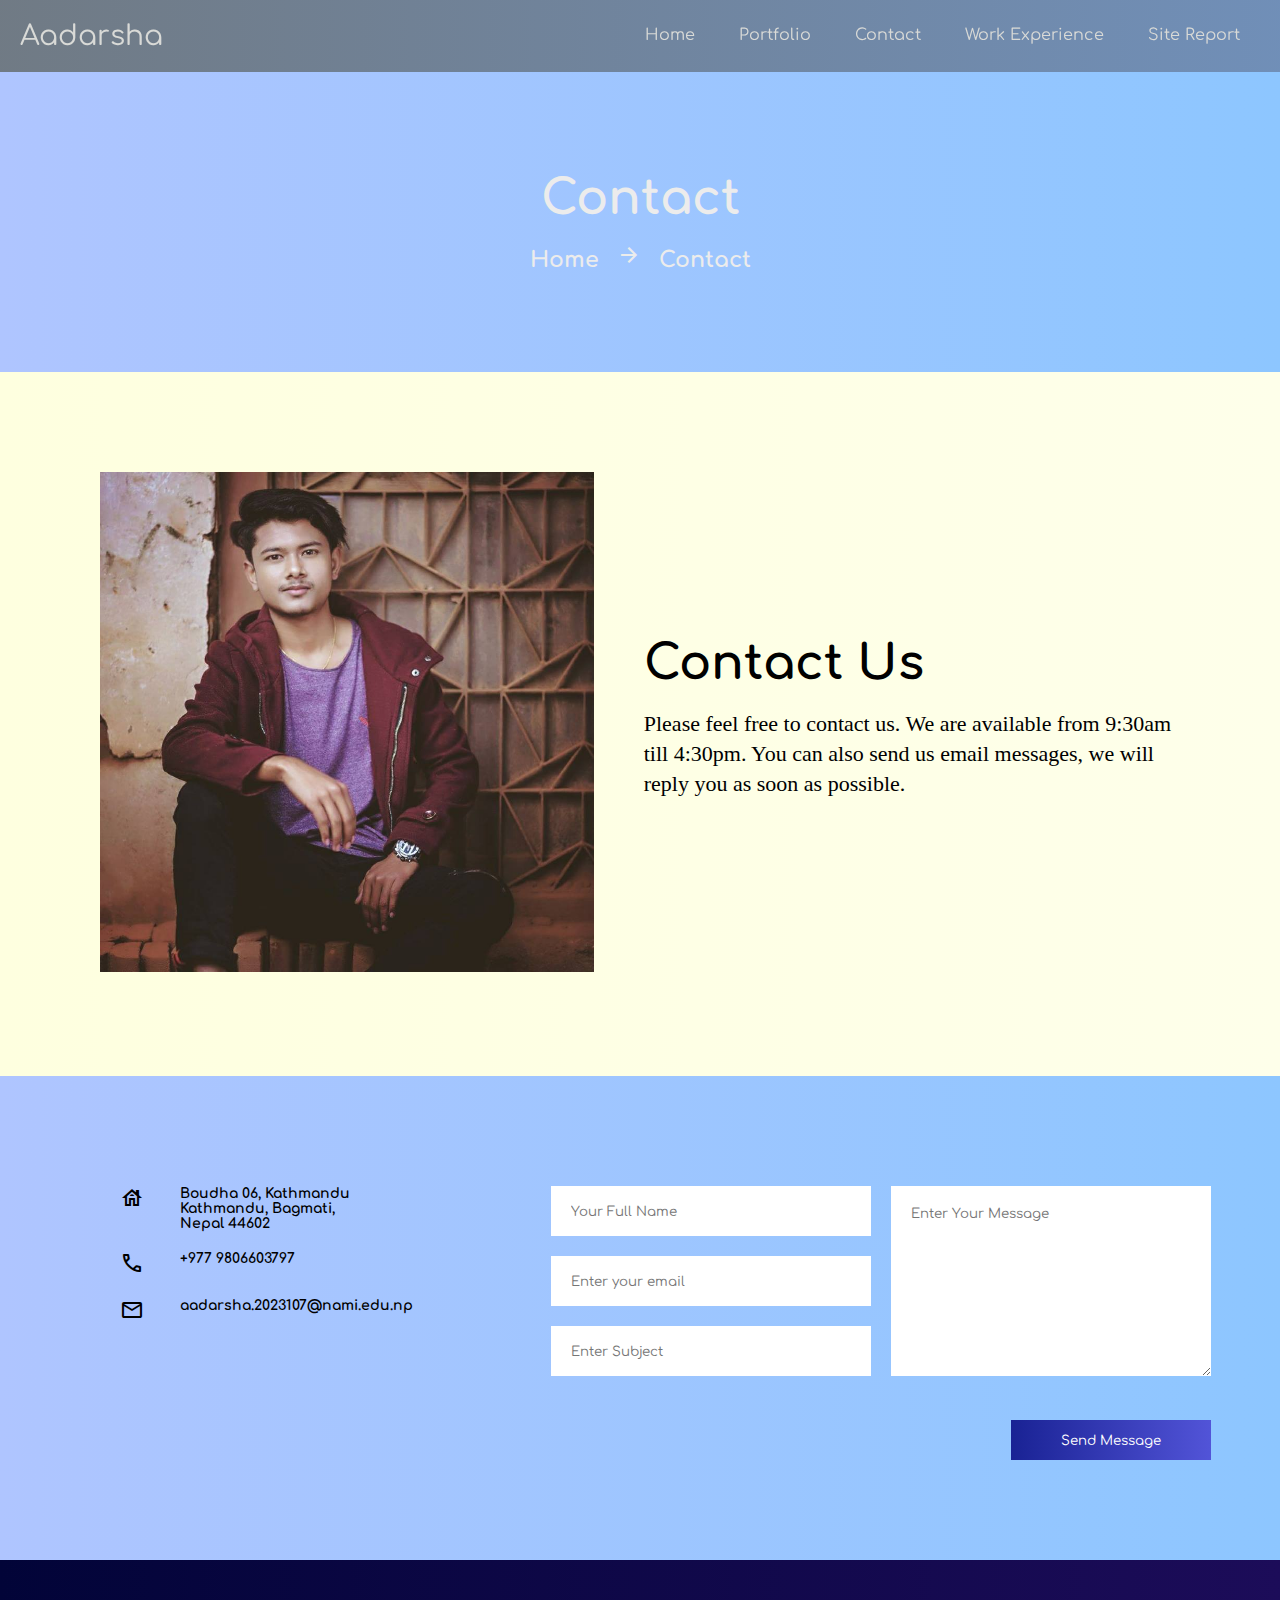
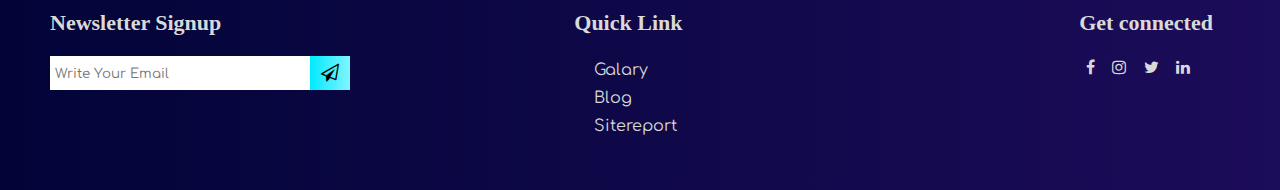
==== commit 851671a4: "More responsive code added" ====
--- a/contact.html
+++ b/contact.html
@@ -120,13 +120,13 @@
 			<div class="form">
 				<form action="mailto:aadarsha.2023107@nami.edu.np" method="post" enctype="text/plain">
 					<div>	
-						<input class="name" name="name" id="name" placeholder="Your Full Name" required/><br/>
-						<input type="email" name="email" placeholder="Enter your email" required/><br/>
-						<input type="text" name="subject" placeholder="Enter Subject"required/>
+						<input type="text" name="name" id="name" placeholder="Your Full Name" required/><br/>
+						<input type="email" name="email" id="email" placeholder="Enter your email" required/><br/>
+						<input type="text" name="subject" id="subject" placeholder="Enter Subject"required/>
 					</div>
 					<div>
-						<textarea type="text" name="message" placeholder="Enter Your Message"required/></textarea><br/>
-						<button type="submit" name="Submit">Send Message</button>
+						<textarea type="text" name="message" id="message" placeholder="Enter Your Message"required/></textarea><br/>
+						<button class="read-more" type="submit" name="Submit">Send Message</button>
 					</div>
 				</form>
 			</div>
--- a/css/style.css
+++ b/css/style.css
@@ -113,7 +113,6 @@
 	font-size: 18px;
 }
 footer form button:hover {
-	font-size: 22px;
 	transition: 1s;
 }
 /*margin setting for center div*/
@@ -154,7 +153,7 @@
 	font-size: 22px;
 }
 
-.fa:hover {
+footer .right .fa:hover {
 	transform: scale(2);
 	transition: 1s;
 }
@@ -179,7 +178,10 @@
   -moz-animation: glowing-text 1s ease-in-out infinite alternate;
   animation: glowing-text 1s ease-in-out infinite alternate;
 }
-
+footer button:hover .fa-paper-plane-o{
+	transform: scale(1.3);
+	transition: 1s;
+}
 @keyframes glowing-text {
   0% {
     text-shadow: 0 0 10px #fff, 0 0 20px #fff, 0 0 30px #2e00e6, 0 0 40px #6300e6, 0 0 50px #c300e6, 0 0 60px #e200e6, 0 0 70px #e600ca;
@@ -188,6 +190,7 @@
     text-shadow: 0 0 20px #fff, 0 0 30px #ff4da6, 0 0 40px #ff4da6, 0 0 50px #ff4da6, 0 0 60px #ff4da6, 0 0 70px #ff4da6, 0 0 80px #ff4da6;
   }
 }
+
 @media only screen and (max-width: 900px) {
 	.web-nav {
 		display: none;
@@ -266,4 +269,9 @@
 		margin: 0;
 	}
 
+}
+@media only screen and (max-width: 325px) {
+	footer form input {
+		width: 120px;
+	}
 }--- a/css/main.css
+++ b/css/main.css
@@ -224,17 +224,15 @@
 	transition: 1s;
 }
 
-.read-more:hover {
+main button:hover {
 	font-size: 15px;
 	transition: 1s;
 	font-family: 'Comfortaa';
-}
-button:hover {
 	cursor: pointer;
 }
 
 
-@media only screen and (max-width: 900px) {
+@media only screen and (max-width: 915px) {
 
 	.about-me {
 		display: flex;
@@ -264,15 +262,32 @@
 		font-size: 10px;
 	}
 	.skill .grid-element {
-		width: 100px;
-		height: 100px;
+		width: 300px;
+		height: 300px;
 		padding: 10px;
+		display: flex;
+		justify-content: center;
+		align-items: center;
 	}
 	.flex-card {
 		padding: 30px;
 	}
+	.card-1{
+		grid-area: item1;
+	}
+	.card-2{
+		grid-area: item2;
+	}
+	.card-3{
+		grid-area: item3;
+		display: flex;
+		justify-content: center;
+		align-items: center;
+	}
+
 	.flex-card .flex-container{
-		flex-direction: column;
+		display: grid;
+		grid-template-areas: 'item1 item2' 'item3 item3';
 	}
 	.flex-card .flex-container .card {
 		margin-top: 50px;
@@ -289,7 +304,58 @@
 		grid-template-columns: auto auto;
 	}
 	.gallery img {
-		width: 150px;
-		height: auto;
-	}
-}
+		width: 300px;
+		height: auto;
+	}
+}
+
+@media only screen and (max-width: 550px) {
+	
+	.flex-card .flex-container {
+		display: flex;
+		flex-direction: column;
+	}
+
+	.skill .grid-element {
+		width: 100px;
+		height: 100px;
+	}
+	.gallery img {
+		width: 120px;
+		height: auto;
+	}
+}
+
+@media only screen and (max-width: 325px) {
+	.master-section h1 {
+		font-size: 24px;
+	}
+	.master-section h4 {
+		font-size: 12px;
+	}
+	.about-me img {
+		width: 250px;
+		height: auto;
+	}
+	.skill .grid-container {
+		padding: 0;
+	}
+	.skill .grid-element {
+		width: 60px;
+		height: 80px;
+	}
+	.flex-card .card p, h3, h5{
+		font-size: 0.05em;
+	}
+	.card{
+		padding: 0;
+		width: 200px;
+	}
+	.card button {
+		width: 100px;
+	}
+	.gallery img {
+		width: 100px;
+		height: auto;
+	}
+}
--- a/css/contact.css
+++ b/css/contact.css
@@ -86,7 +86,6 @@
 	font-size: 18px;
 }
 
-
 @media only screen and (max-width: 900px) {
 	.section-1 {
 		padding: 100px 20px;
@@ -141,4 +140,25 @@
 		margin-top: 20px;
 	}
 
+}
+
+@media only screen and (max-width: 325px) {
+
+	.section-2 .grid-container .grid-element .address{
+		font-size: 12px;
+	}
+	.section-2 .form {
+		width: 275px;
+	}
+	.section-2 .form {
+		width: 270px;
+	}
+	#name, #email, #subject, #message {
+		width: 220px;
+		padding: 10px;
+	}
+	.section-1 img {
+		width: 250px;
+		height: auto;
+	}
 }